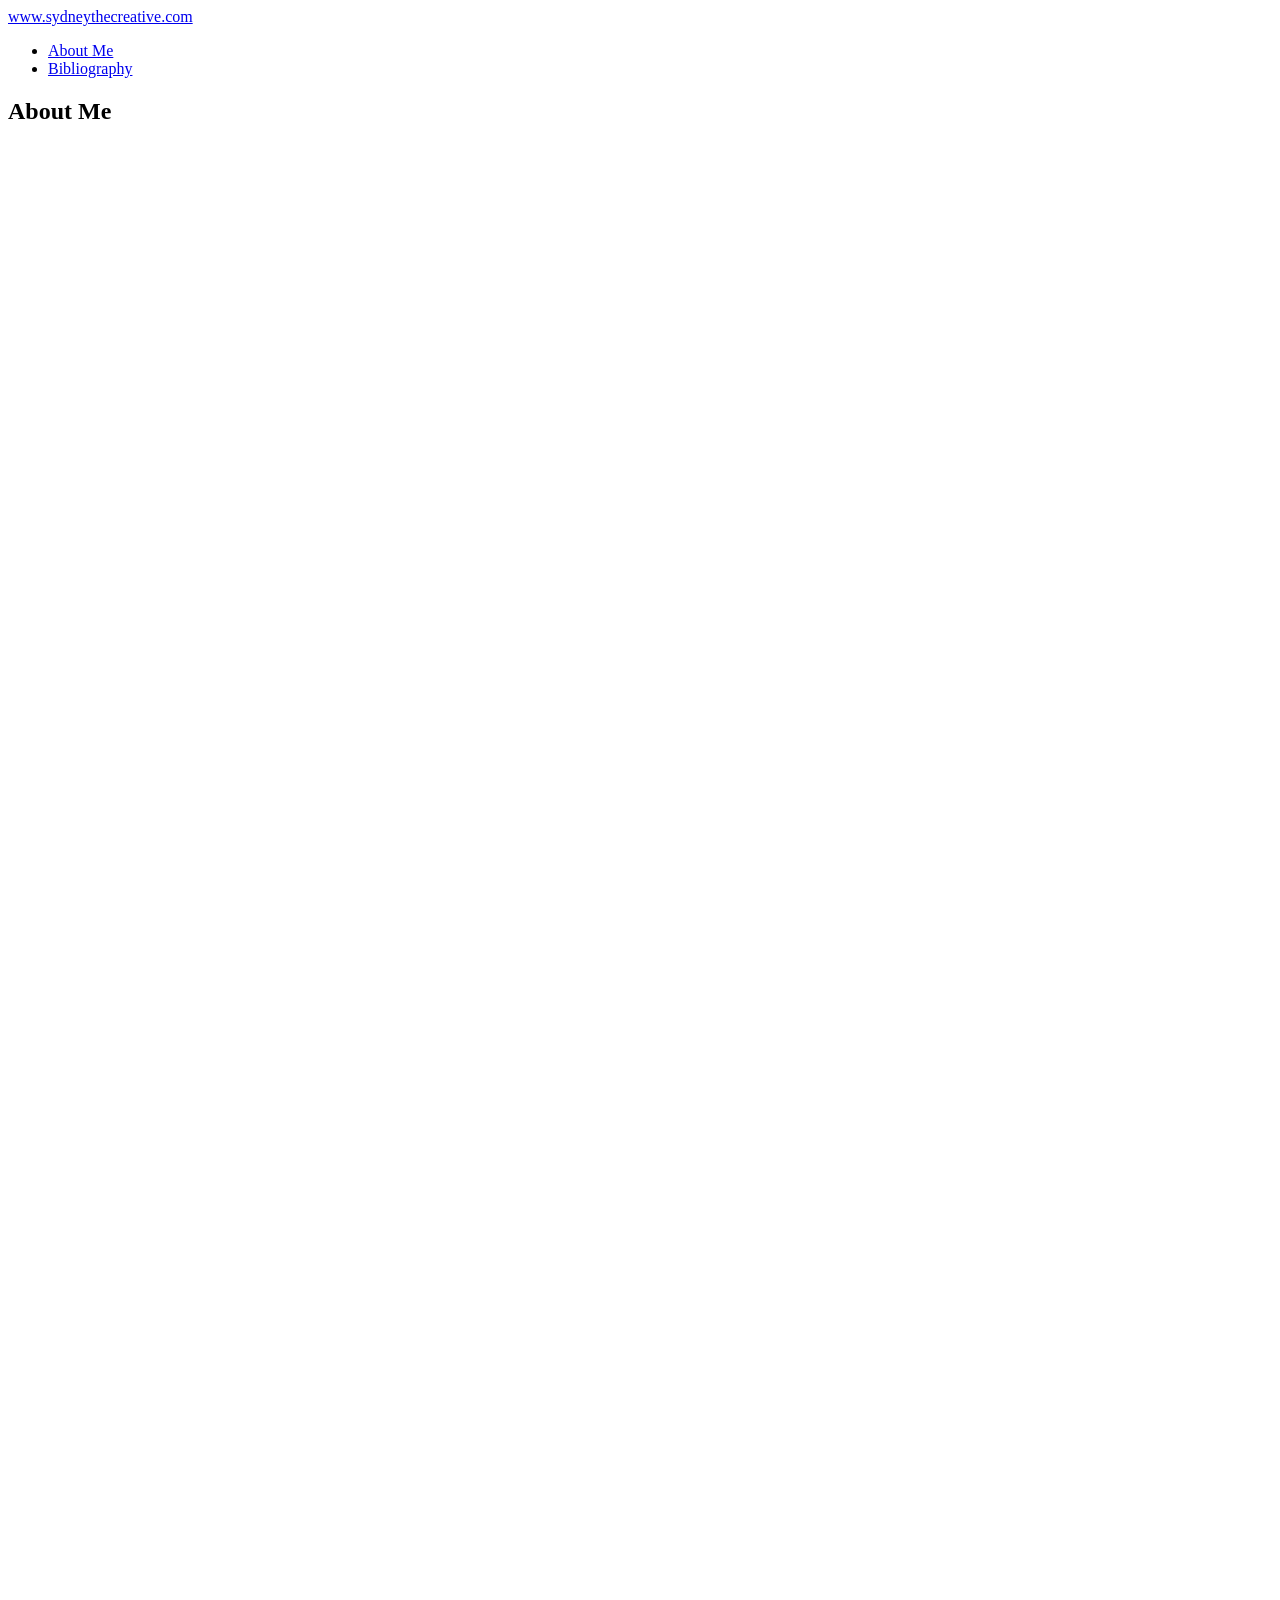
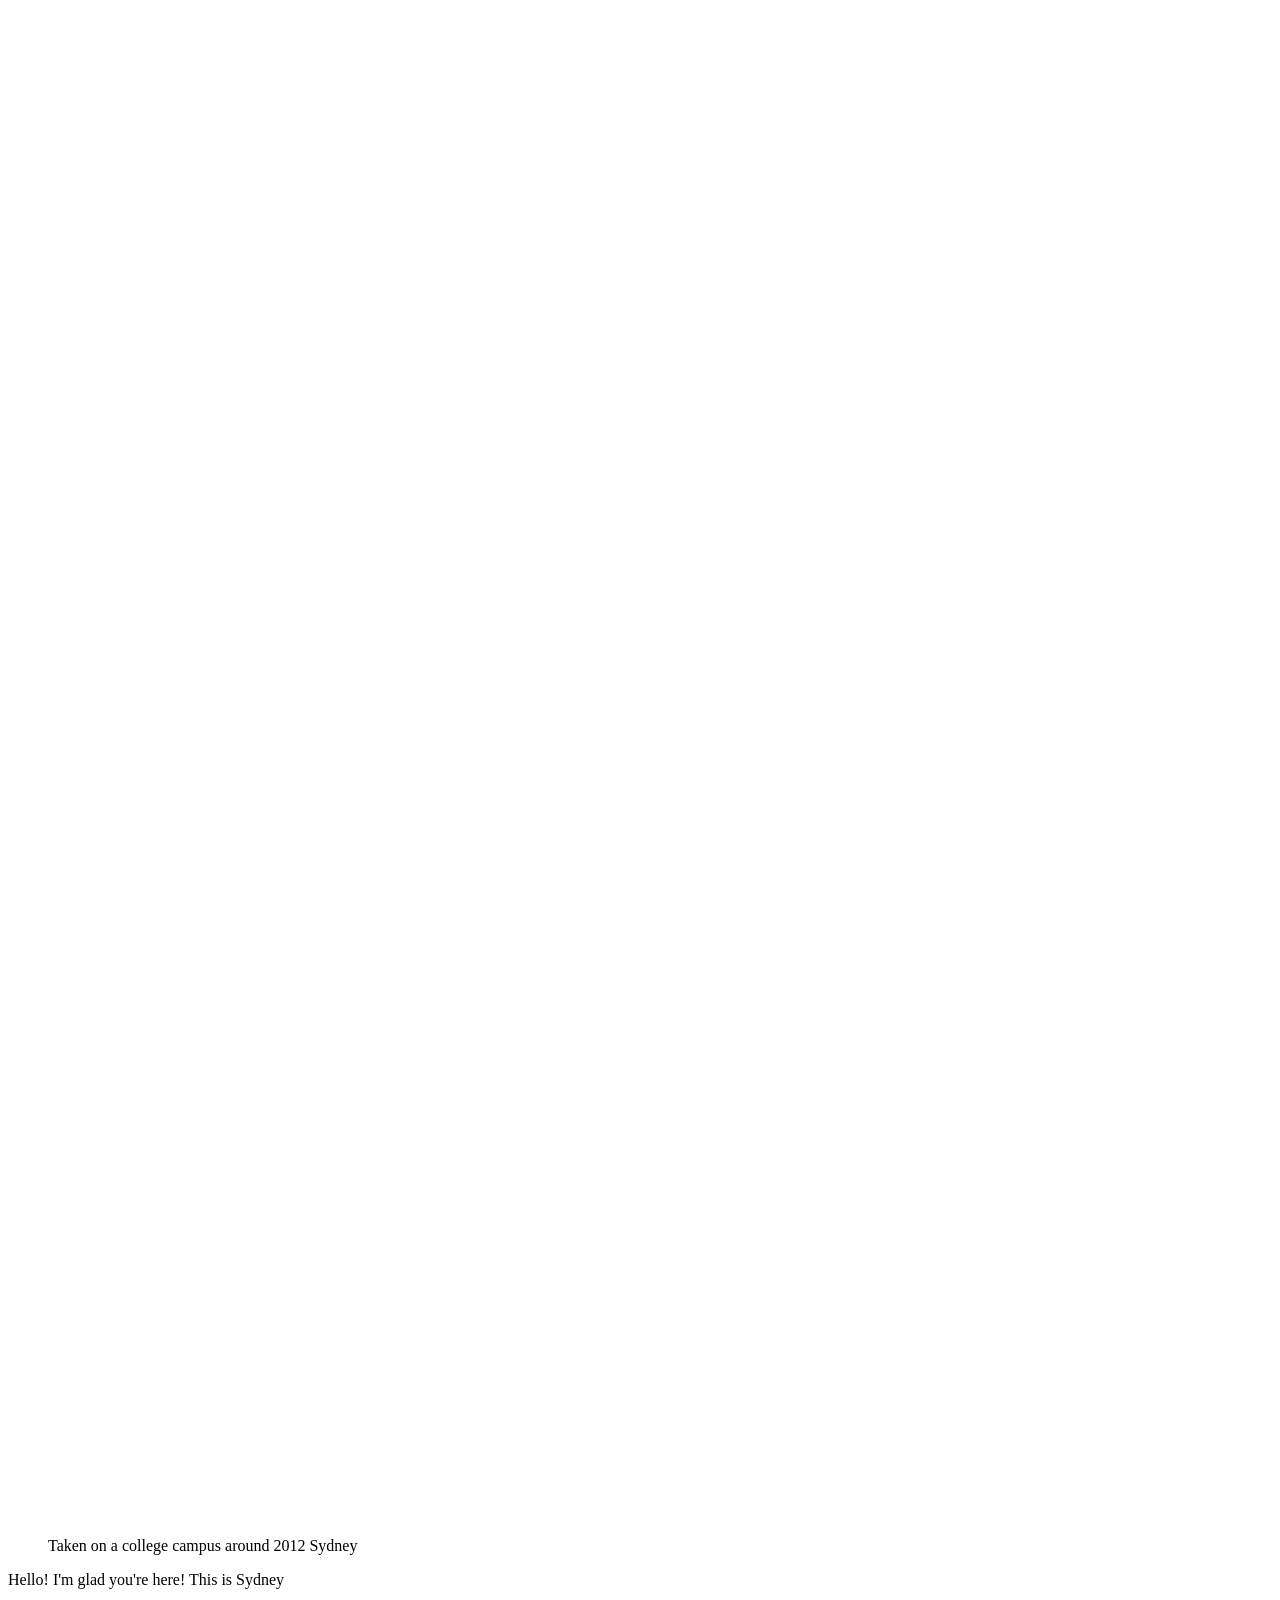
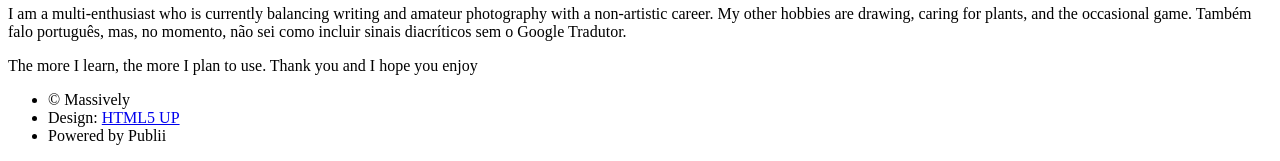
==== about-me/index.html @ 6d668611 "Updated from Publii" ====
<!DOCTYPE html><html lang="en-us"><head><meta charset="utf-8"><meta http-equiv="X-UA-Compatible" content="IE=edge"><meta name="viewport" content="width=device-width,initial-scale=1,user-scalable=no"><title>About Me - www.sydneythecreative.com</title><meta name="robots" content="noindex,nofollow"><meta name="generator" content="Publii Open-Source CMS for Static Site"><meta name="robots" content="noai, noimageai" data-ai-crawler-blocker><link rel="alternate" type="application/atom+xml" href="https://sydouthere-sudo/sydneythecreative/feed.xml" title="www.sydneythecreative.com - RSS"><link rel="alternate" type="application/json" href="https://sydouthere-sudo/sydneythecreative/feed.json" title="www.sydneythecreative.com - JSON"><meta property="og:title" content="About Me"><meta property="og:image" content="https://sydouthere-sudo/sydneythecreative/media/posts/2/IMG_20160121_193021.jpg"><meta property="og:image:width" content="5312"><meta property="og:image:height" content="2988"><meta property="og:site_name" content="www.sydneythecreative.com"><meta property="og:description" content="Hello! I&#x27;m glad you&#x27;re here! This is Sydney I am a multi-enthusiast who is currently balancing writing and amateur photography with a non-artistic&amp;hellip;"><meta property="og:url" content="https://sydouthere-sudo/sydneythecreative/about-me/index.html"><meta property="og:type" content="article"><link rel="stylesheet" href="https://sydouthere-sudo/sydneythecreative/assets/css/fontawesome-all.min.css?v&#x3D;85514f933f9e0b82460af63f1a403fa5"><link rel="stylesheet" href="https://sydouthere-sudo/sydneythecreative/assets/css/style.css?v&#x3D;dd66200cfe17c33e8e2ed1fdd742c252"><noscript><link rel="stylesheet" href="https://sydouthere-sudo/sydneythecreative/assets/css/noscript.css?v&#x3D;efa867a99f5064d6729e4dc2008ad50b"></noscript><script type="application/ld+json">{"@context":"http://schema.org","@type":"Article","mainEntityOfPage":{"@type":"WebPage","@id":"https://sydouthere-sudo/sydneythecreative/about-me/index.html"},"headline":"About Me","datePublished":"2026-11-20T18:25-05:00","dateModified":"2026-11-20T20:42-05:00","image":{"@type":"ImageObject","url":"https://sydouthere-sudo/sydneythecreative/media/posts/2/IMG_20160121_193021.jpg","height":2988,"width":5312},"description":"Hello! I'm glad you're here! This is Sydney I am a multi-enthusiast who is currently balancing writing and amateur photography with a non-artistic&hellip;","author":{"@type":"Person","name":"Sydney the Creative","url":"https://sydouthere-sudo/sydneythecreative/authors/sydney-the-creative/"},"publisher":{"@type":"Organization","name":"Sydney the Creative"}}</script><style>#wrapper > .bg {
               background-image: url(https://sydouthere-sudo/sydneythecreative/assets/images/overlay.png), linear-gradient(0deg, rgba(0, 0, 0, 0.1), rgba(0, 0, 0, 0.1)), url(https://sydouthere-sudo/sydneythecreative/media/website/20250327_152416.jpg);
           }</style><noscript><style>img[loading] {
                    opacity: 1;
                }</style></noscript></head><body class="is-preload page-template"><div id="wrapper"><header id="header"><a class="logo" href="https://sydouthere-sudo/sydneythecreative/index.html">www.sydneythecreative.com</a></header><nav id="nav"><ul class="links"><li class="active"><a href="https://sydouthere-sudo/sydneythecreative/about-me/index.html" target="_blank">About Me</a></li><li><a href="https://sydouthere-sudo/sydneythecreative/bibliography/index.html" target="_self">Bibliography</a></li></ul></nav><main id="main"><article class="post"><header class="major"><h1>About Me</h1><p class="post__inner"></p></header><figure class="image main"><img src="https://sydouthere-sudo/sydneythecreative/media/posts/2/IMG_20160121_193021.jpg" srcset="https://sydouthere-sudo/sydneythecreative/media/posts/2/responsive/IMG_20160121_193021-xs.jpg 300w, https://sydouthere-sudo/sydneythecreative/media/posts/2/responsive/IMG_20160121_193021-sm.jpg 480w, https://sydouthere-sudo/sydneythecreative/media/posts/2/responsive/IMG_20160121_193021-md.jpg 768w, https://sydouthere-sudo/sydneythecreative/media/posts/2/responsive/IMG_20160121_193021-lg.jpg 1024w, https://sydouthere-sudo/sydneythecreative/media/posts/2/responsive/IMG_20160121_193021-xl.jpg 1360w" sizes="(max-width: 1360px) 100vw, 1360px" loading="lazy" height="2988" width="5312" alt=""><figcaption>Taken on a college campus around 2012 Sydney</figcaption></figure><div class="post__inner post__entry"><p>Hello! I'm glad you're here! This is Sydney</p><p>I am a multi-enthusiast who is currently balancing writing and amateur photography with a non-artistic career. My other hobbies are drawing, caring for plants, and the occasional game. Também falo português, mas, no momento, não sei como incluir sinais diacríticos sem o Google Tradutor.</p><p>The more I learn, the more I plan to use. Thank you and I hope you enjoy</p></div></article></main><footer id="copyright"><ul><li>© Massively</li><li>Design: <a href="https://html5up.net" target="_blank" rel="nofollow noopener">HTML5 UP</a></li><li>Powered by Publii</li></ul></footer></div><script src="https://sydouthere-sudo/sydneythecreative/assets/js/jquery.min.js?v&#x3D;c9771cc3e90e18f5336eedbd0fffb2cf"></script><script src="https://sydouthere-sudo/sydneythecreative/assets/js/jquery.scrollex.min.js?v&#x3D;f89065e3d988006af9791b44561d7c90"></script><script src="https://sydouthere-sudo/sydneythecreative/assets/js/jquery.scrolly.min.js?v&#x3D;1ed5a78bde1476875a40f6b9ff44fc14"></script><script src="https://sydouthere-sudo/sydneythecreative/assets/js/browser.min.js?v&#x3D;c07298dd19048a8a69ad97e754dfe8d0"></script><script src="https://sydouthere-sudo/sydneythecreative/assets/js/breakpoints.min.js?v&#x3D;81a479eb099e3b187613943b085923b8"></script><script src="https://sydouthere-sudo/sydneythecreative/assets/js/util.min.js?v&#x3D;4201a626f8c9b614a663b3a1d7d82615"></script><script src="https://sydouthere-sudo/sydneythecreative/assets/js/main.min.js?v&#x3D;56233c354bd814758be8bff42f7e13a5"></script><script>/*<![CDATA[*/var images=document.querySelectorAll("img[loading]");for(var i=0;i<images.length;i++){if(images[i].complete){images[i].classList.add("is-loaded")}else{images[i].addEventListener("load",function(){this.classList.add("is-loaded")},false)}};/*]]>*/</script></body></html>
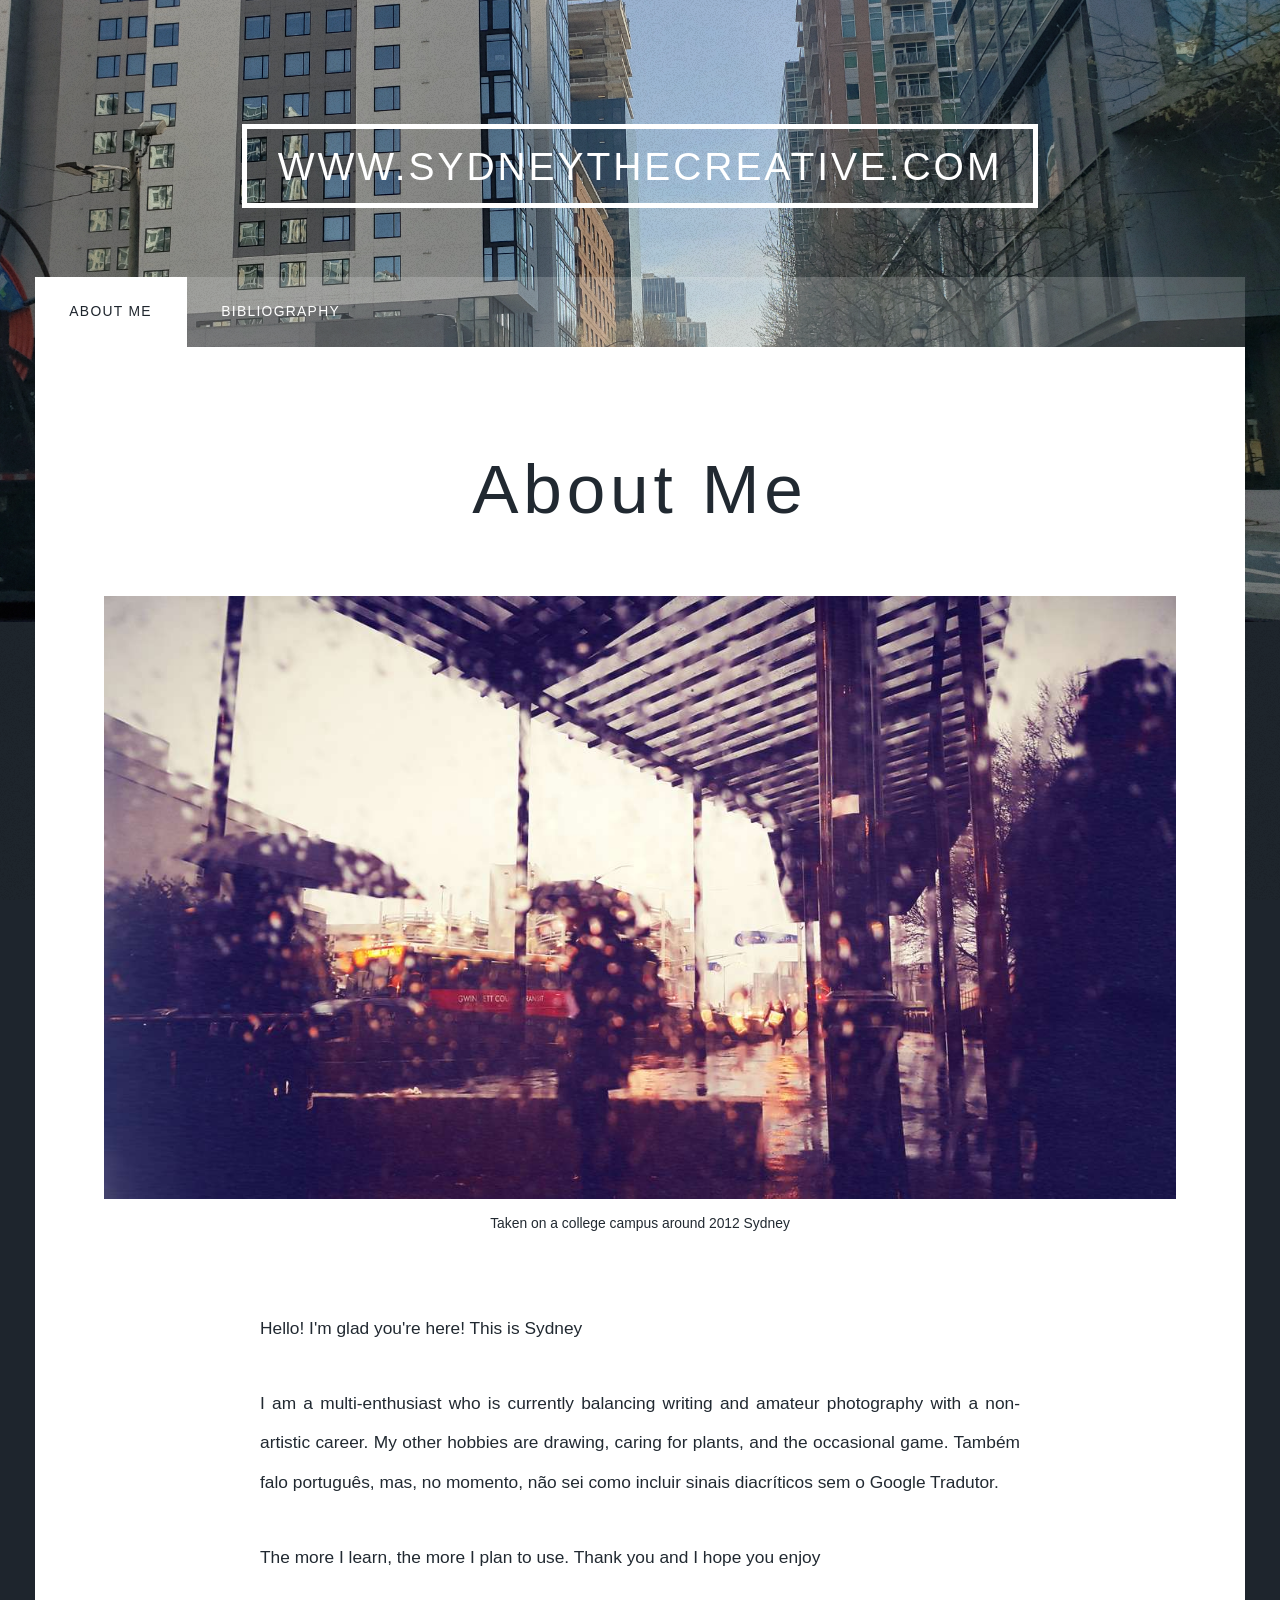
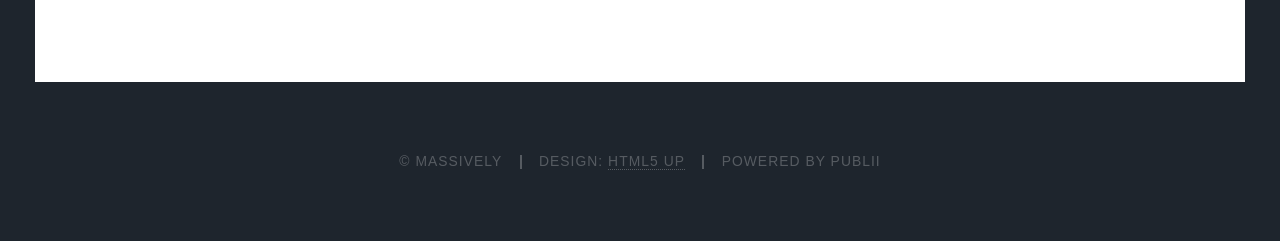
==== commit cb3df510: "Updated from Publii" ====
--- a/about-me/index.html
+++ b/about-me/index.html
@@ -1,5 +1,5 @@
-<!DOCTYPE html><html lang="en-us"><head><meta charset="utf-8"><meta http-equiv="X-UA-Compatible" content="IE=edge"><meta name="viewport" content="width=device-width,initial-scale=1,user-scalable=no"><title>About Me - www.sydneythecreative.com</title><meta name="robots" content="noindex,nofollow"><meta name="generator" content="Publii Open-Source CMS for Static Site"><meta name="robots" content="noai, noimageai" data-ai-crawler-blocker><link rel="alternate" type="application/atom+xml" href="https://sydouthere-sudo/sydneythecreative/feed.xml" title="www.sydneythecreative.com - RSS"><link rel="alternate" type="application/json" href="https://sydouthere-sudo/sydneythecreative/feed.json" title="www.sydneythecreative.com - JSON"><meta property="og:title" content="About Me"><meta property="og:image" content="https://sydouthere-sudo/sydneythecreative/media/posts/2/IMG_20160121_193021.jpg"><meta property="og:image:width" content="5312"><meta property="og:image:height" content="2988"><meta property="og:site_name" content="www.sydneythecreative.com"><meta property="og:description" content="Hello! I&#x27;m glad you&#x27;re here! This is Sydney I am a multi-enthusiast who is currently balancing writing and amateur photography with a non-artistic&amp;hellip;"><meta property="og:url" content="https://sydouthere-sudo/sydneythecreative/about-me/index.html"><meta property="og:type" content="article"><link rel="stylesheet" href="https://sydouthere-sudo/sydneythecreative/assets/css/fontawesome-all.min.css?v&#x3D;85514f933f9e0b82460af63f1a403fa5"><link rel="stylesheet" href="https://sydouthere-sudo/sydneythecreative/assets/css/style.css?v&#x3D;dd66200cfe17c33e8e2ed1fdd742c252"><noscript><link rel="stylesheet" href="https://sydouthere-sudo/sydneythecreative/assets/css/noscript.css?v&#x3D;efa867a99f5064d6729e4dc2008ad50b"></noscript><script type="application/ld+json">{"@context":"http://schema.org","@type":"Article","mainEntityOfPage":{"@type":"WebPage","@id":"https://sydouthere-sudo/sydneythecreative/about-me/index.html"},"headline":"About Me","datePublished":"2026-11-20T18:25-05:00","dateModified":"2026-11-20T20:42-05:00","image":{"@type":"ImageObject","url":"https://sydouthere-sudo/sydneythecreative/media/posts/2/IMG_20160121_193021.jpg","height":2988,"width":5312},"description":"Hello! I'm glad you're here! This is Sydney I am a multi-enthusiast who is currently balancing writing and amateur photography with a non-artistic&hellip;","author":{"@type":"Person","name":"Sydney the Creative","url":"https://sydouthere-sudo/sydneythecreative/authors/sydney-the-creative/"},"publisher":{"@type":"Organization","name":"Sydney the Creative"}}</script><style>#wrapper > .bg {
-               background-image: url(https://sydouthere-sudo/sydneythecreative/assets/images/overlay.png), linear-gradient(0deg, rgba(0, 0, 0, 0.1), rgba(0, 0, 0, 0.1)), url(https://sydouthere-sudo/sydneythecreative/media/website/20250327_152416.jpg);
+<!DOCTYPE html><html lang="en-us"><head><meta charset="utf-8"><meta http-equiv="X-UA-Compatible" content="IE=edge"><meta name="viewport" content="width=device-width,initial-scale=1,user-scalable=no"><title>About Me - www.sydneythecreative.com</title><meta name="robots" content="noindex,nofollow"><meta name="generator" content="Publii Open-Source CMS for Static Site"><meta name="robots" content="noai, noimageai" data-ai-crawler-blocker><link rel="alternate" type="application/atom+xml" href="https://sydouthere-sudo.github.io/sydneythecreative/feed.xml" title="www.sydneythecreative.com - RSS"><link rel="alternate" type="application/json" href="https://sydouthere-sudo.github.io/sydneythecreative/feed.json" title="www.sydneythecreative.com - JSON"><meta property="og:title" content="About Me"><meta property="og:image" content="https://sydouthere-sudo.github.io/sydneythecreative/media/posts/2/IMG_20160121_193021.jpg"><meta property="og:image:width" content="5312"><meta property="og:image:height" content="2988"><meta property="og:site_name" content="www.sydneythecreative.com"><meta property="og:description" content="Hello! I&#x27;m glad you&#x27;re here! This is Sydney I am a multi-enthusiast who is currently balancing writing and amateur photography with a non-artistic&amp;hellip;"><meta property="og:url" content="https://sydouthere-sudo.github.io/sydneythecreative/about-me/index.html"><meta property="og:type" content="article"><link rel="stylesheet" href="https://sydouthere-sudo.github.io/sydneythecreative/assets/css/fontawesome-all.min.css?v&#x3D;85514f933f9e0b82460af63f1a403fa5"><link rel="stylesheet" href="https://sydouthere-sudo.github.io/sydneythecreative/assets/css/style.css?v&#x3D;dd66200cfe17c33e8e2ed1fdd742c252"><noscript><link rel="stylesheet" href="https://sydouthere-sudo.github.io/sydneythecreative/assets/css/noscript.css?v&#x3D;efa867a99f5064d6729e4dc2008ad50b"></noscript><script type="application/ld+json">{"@context":"http://schema.org","@type":"Article","mainEntityOfPage":{"@type":"WebPage","@id":"https://sydouthere-sudo.github.io/sydneythecreative/about-me/index.html"},"headline":"About Me","datePublished":"2026-11-20T18:25-05:00","dateModified":"2026-11-20T20:42-05:00","image":{"@type":"ImageObject","url":"https://sydouthere-sudo.github.io/sydneythecreative/media/posts/2/IMG_20160121_193021.jpg","height":2988,"width":5312},"description":"Hello! I'm glad you're here! This is Sydney I am a multi-enthusiast who is currently balancing writing and amateur photography with a non-artistic&hellip;","author":{"@type":"Person","name":"Sydney the Creative","url":"https://sydouthere-sudo.github.io/sydneythecreative/authors/sydney-the-creative/"},"publisher":{"@type":"Organization","name":"Sydney the Creative"}}</script><style>#wrapper > .bg {
+               background-image: url(https://sydouthere-sudo.github.io/sydneythecreative/assets/images/overlay.png), linear-gradient(0deg, rgba(0, 0, 0, 0.1), rgba(0, 0, 0, 0.1)), url(https://sydouthere-sudo.github.io/sydneythecreative/media/website/20250327_152416.jpg);
            }</style><noscript><style>img[loading] {
                     opacity: 1;
-                }</style></noscript></head><body class="is-preload page-template"><div id="wrapper"><header id="header"><a class="logo" href="https://sydouthere-sudo/sydneythecreative/index.html">www.sydneythecreative.com</a></header><nav id="nav"><ul class="links"><li class="active"><a href="https://sydouthere-sudo/sydneythecreative/about-me/index.html" target="_blank">About Me</a></li><li><a href="https://sydouthere-sudo/sydneythecreative/bibliography/index.html" target="_self">Bibliography</a></li></ul></nav><main id="main"><article class="post"><header class="major"><h1>About Me</h1><p class="post__inner"></p></header><figure class="image main"><img src="https://sydouthere-sudo/sydneythecreative/media/posts/2/IMG_20160121_193021.jpg" srcset="https://sydouthere-sudo/sydneythecreative/media/posts/2/responsive/IMG_20160121_193021-xs.jpg 300w, https://sydouthere-sudo/sydneythecreative/media/posts/2/responsive/IMG_20160121_193021-sm.jpg 480w, https://sydouthere-sudo/sydneythecreative/media/posts/2/responsive/IMG_20160121_193021-md.jpg 768w, https://sydouthere-sudo/sydneythecreative/media/posts/2/responsive/IMG_20160121_193021-lg.jpg 1024w, https://sydouthere-sudo/sydneythecreative/media/posts/2/responsive/IMG_20160121_193021-xl.jpg 1360w" sizes="(max-width: 1360px) 100vw, 1360px" loading="lazy" height="2988" width="5312" alt=""><figcaption>Taken on a college campus around 2012 Sydney</figcaption></figure><div class="post__inner post__entry"><p>Hello! I'm glad you're here! This is Sydney</p><p>I am a multi-enthusiast who is currently balancing writing and amateur photography with a non-artistic career. My other hobbies are drawing, caring for plants, and the occasional game. Também falo português, mas, no momento, não sei como incluir sinais diacríticos sem o Google Tradutor.</p><p>The more I learn, the more I plan to use. Thank you and I hope you enjoy</p></div></article></main><footer id="copyright"><ul><li>© Massively</li><li>Design: <a href="https://html5up.net" target="_blank" rel="nofollow noopener">HTML5 UP</a></li><li>Powered by Publii</li></ul></footer></div><script src="https://sydouthere-sudo/sydneythecreative/assets/js/jquery.min.js?v&#x3D;c9771cc3e90e18f5336eedbd0fffb2cf"></script><script src="https://sydouthere-sudo/sydneythecreative/assets/js/jquery.scrollex.min.js?v&#x3D;f89065e3d988006af9791b44561d7c90"></script><script src="https://sydouthere-sudo/sydneythecreative/assets/js/jquery.scrolly.min.js?v&#x3D;1ed5a78bde1476875a40f6b9ff44fc14"></script><script src="https://sydouthere-sudo/sydneythecreative/assets/js/browser.min.js?v&#x3D;c07298dd19048a8a69ad97e754dfe8d0"></script><script src="https://sydouthere-sudo/sydneythecreative/assets/js/breakpoints.min.js?v&#x3D;81a479eb099e3b187613943b085923b8"></script><script src="https://sydouthere-sudo/sydneythecreative/assets/js/util.min.js?v&#x3D;4201a626f8c9b614a663b3a1d7d82615"></script><script src="https://sydouthere-sudo/sydneythecreative/assets/js/main.min.js?v&#x3D;56233c354bd814758be8bff42f7e13a5"></script><script>/*<![CDATA[*/var images=document.querySelectorAll("img[loading]");for(var i=0;i<images.length;i++){if(images[i].complete){images[i].classList.add("is-loaded")}else{images[i].addEventListener("load",function(){this.classList.add("is-loaded")},false)}};/*]]>*/</script></body></html>+                }</style></noscript></head><body class="is-preload page-template"><div id="wrapper"><header id="header"><a class="logo" href="https://sydouthere-sudo.github.io/sydneythecreative/index.html">www.sydneythecreative.com</a></header><nav id="nav"><ul class="links"><li class="active"><a href="https://sydouthere-sudo.github.io/sydneythecreative/about-me/index.html" target="_blank">About Me</a></li><li><a href="https://sydouthere-sudo.github.io/sydneythecreative/bibliography/index.html" target="_self">Bibliography</a></li></ul></nav><main id="main"><article class="post"><header class="major"><h1>About Me</h1><p class="post__inner"></p></header><figure class="image main"><img src="https://sydouthere-sudo.github.io/sydneythecreative/media/posts/2/IMG_20160121_193021.jpg" srcset="https://sydouthere-sudo.github.io/sydneythecreative/media/posts/2/responsive/IMG_20160121_193021-xs.jpg 300w, https://sydouthere-sudo.github.io/sydneythecreative/media/posts/2/responsive/IMG_20160121_193021-sm.jpg 480w, https://sydouthere-sudo.github.io/sydneythecreative/media/posts/2/responsive/IMG_20160121_193021-md.jpg 768w, https://sydouthere-sudo.github.io/sydneythecreative/media/posts/2/responsive/IMG_20160121_193021-lg.jpg 1024w, https://sydouthere-sudo.github.io/sydneythecreative/media/posts/2/responsive/IMG_20160121_193021-xl.jpg 1360w" sizes="(max-width: 1360px) 100vw, 1360px" loading="lazy" height="2988" width="5312" alt=""><figcaption>Taken on a college campus around 2012 Sydney</figcaption></figure><div class="post__inner post__entry"><p>Hello! I'm glad you're here! This is Sydney</p><p>I am a multi-enthusiast who is currently balancing writing and amateur photography with a non-artistic career. My other hobbies are drawing, caring for plants, and the occasional game. Também falo português, mas, no momento, não sei como incluir sinais diacríticos sem o Google Tradutor.</p><p>The more I learn, the more I plan to use. Thank you and I hope you enjoy</p></div></article></main><footer id="copyright"><ul><li>© Massively</li><li>Design: <a href="https://html5up.net" target="_blank" rel="nofollow noopener">HTML5 UP</a></li><li>Powered by Publii</li></ul></footer></div><script src="https://sydouthere-sudo.github.io/sydneythecreative/assets/js/jquery.min.js?v&#x3D;c9771cc3e90e18f5336eedbd0fffb2cf"></script><script src="https://sydouthere-sudo.github.io/sydneythecreative/assets/js/jquery.scrollex.min.js?v&#x3D;f89065e3d988006af9791b44561d7c90"></script><script src="https://sydouthere-sudo.github.io/sydneythecreative/assets/js/jquery.scrolly.min.js?v&#x3D;1ed5a78bde1476875a40f6b9ff44fc14"></script><script src="https://sydouthere-sudo.github.io/sydneythecreative/assets/js/browser.min.js?v&#x3D;c07298dd19048a8a69ad97e754dfe8d0"></script><script src="https://sydouthere-sudo.github.io/sydneythecreative/assets/js/breakpoints.min.js?v&#x3D;81a479eb099e3b187613943b085923b8"></script><script src="https://sydouthere-sudo.github.io/sydneythecreative/assets/js/util.min.js?v&#x3D;4201a626f8c9b614a663b3a1d7d82615"></script><script src="https://sydouthere-sudo.github.io/sydneythecreative/assets/js/main.min.js?v&#x3D;56233c354bd814758be8bff42f7e13a5"></script><script>/*<![CDATA[*/var images=document.querySelectorAll("img[loading]");for(var i=0;i<images.length;i++){if(images[i].complete){images[i].classList.add("is-loaded")}else{images[i].addEventListener("load",function(){this.classList.add("is-loaded")},false)}};/*]]>*/</script></body></html>
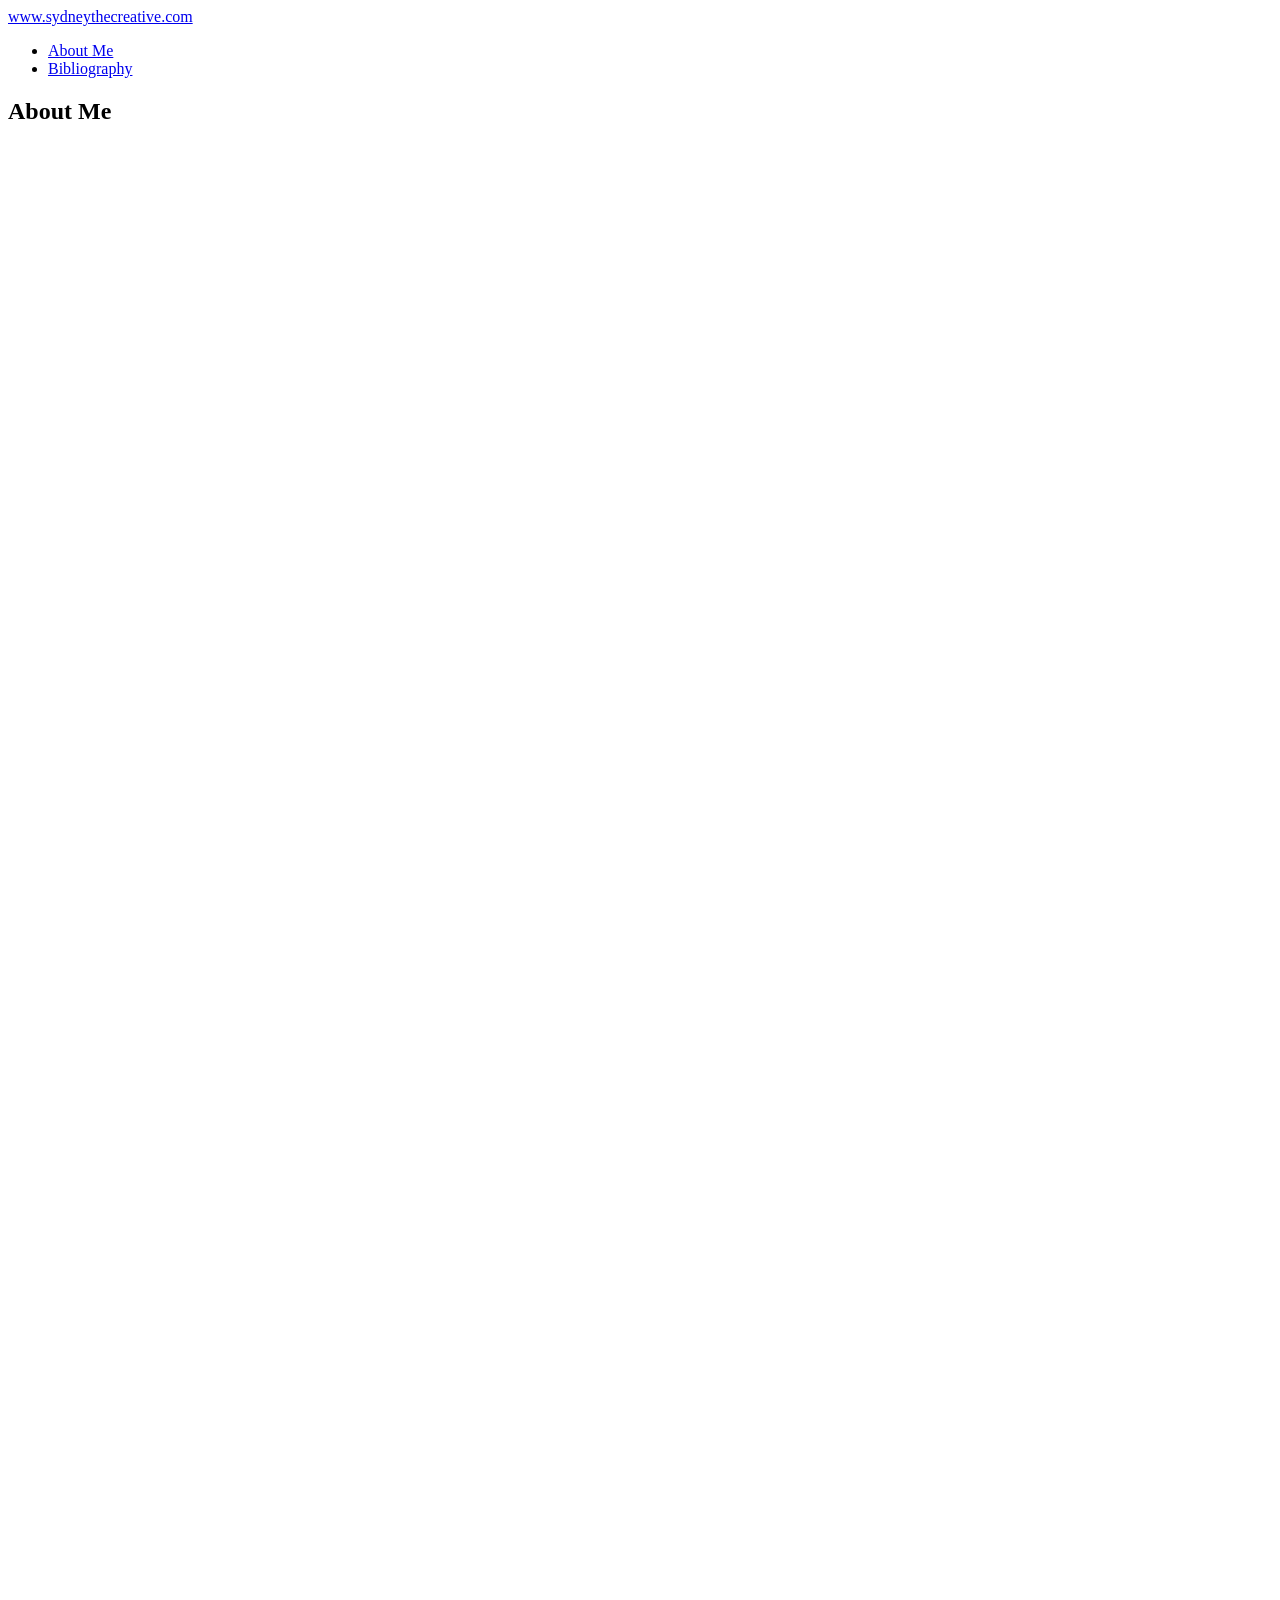
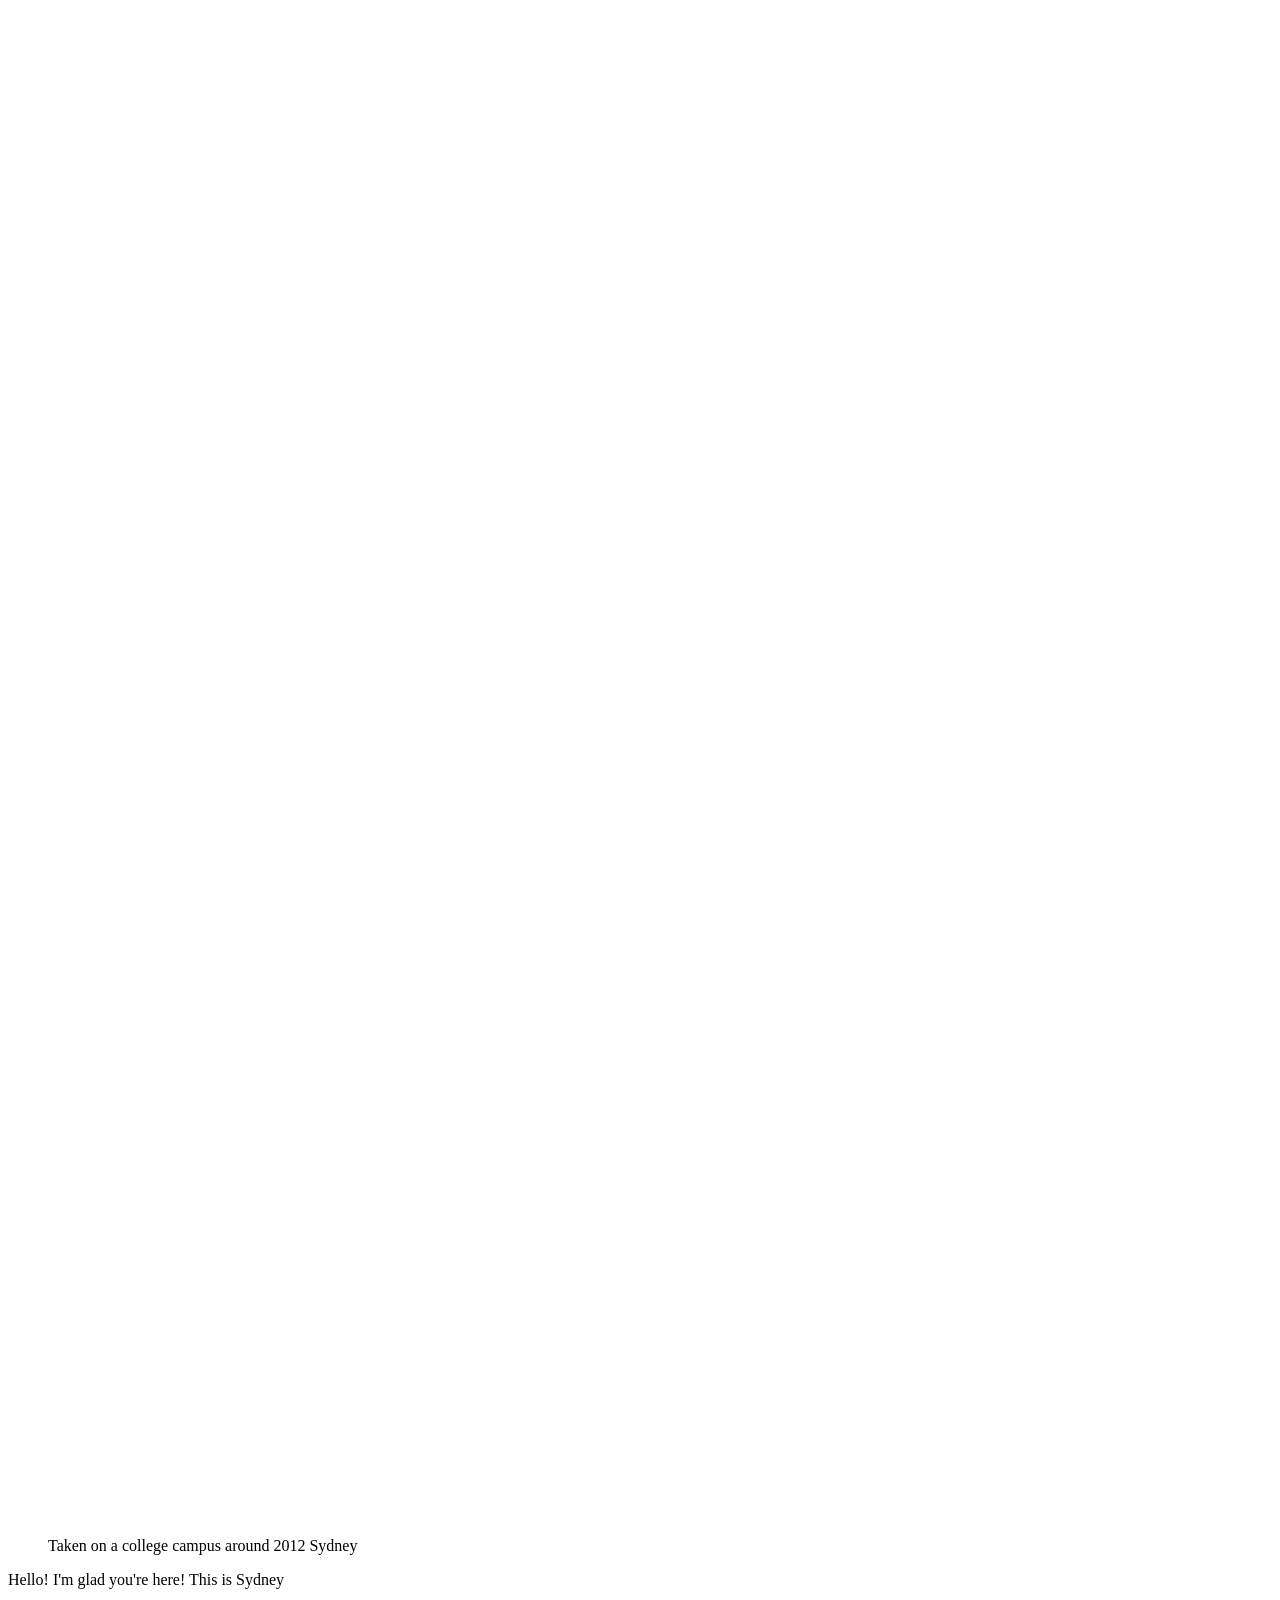
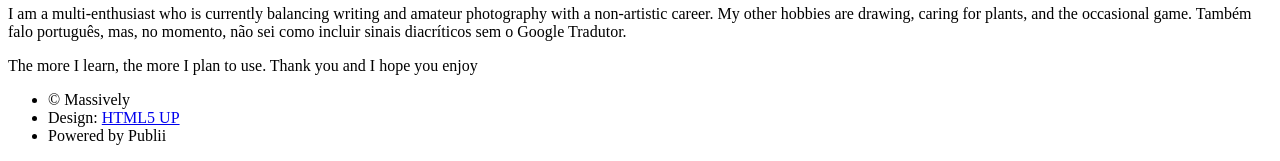
==== commit 393d62f7: "Updated from Publii" ====
--- a/about-me/index.html
+++ b/about-me/index.html
@@ -1,5 +1,5 @@
-<!DOCTYPE html><html lang="en-us"><head><meta charset="utf-8"><meta http-equiv="X-UA-Compatible" content="IE=edge"><meta name="viewport" content="width=device-width,initial-scale=1,user-scalable=no"><title>About Me - www.sydneythecreative.com</title><meta name="robots" content="noindex,nofollow"><meta name="generator" content="Publii Open-Source CMS for Static Site"><meta name="robots" content="noai, noimageai" data-ai-crawler-blocker><link rel="alternate" type="application/atom+xml" href="https://sydouthere-sudo.github.io/sydneythecreative/feed.xml" title="www.sydneythecreative.com - RSS"><link rel="alternate" type="application/json" href="https://sydouthere-sudo.github.io/sydneythecreative/feed.json" title="www.sydneythecreative.com - JSON"><meta property="og:title" content="About Me"><meta property="og:image" content="https://sydouthere-sudo.github.io/sydneythecreative/media/posts/2/IMG_20160121_193021.jpg"><meta property="og:image:width" content="5312"><meta property="og:image:height" content="2988"><meta property="og:site_name" content="www.sydneythecreative.com"><meta property="og:description" content="Hello! I&#x27;m glad you&#x27;re here! This is Sydney I am a multi-enthusiast who is currently balancing writing and amateur photography with a non-artistic&amp;hellip;"><meta property="og:url" content="https://sydouthere-sudo.github.io/sydneythecreative/about-me/index.html"><meta property="og:type" content="article"><link rel="stylesheet" href="https://sydouthere-sudo.github.io/sydneythecreative/assets/css/fontawesome-all.min.css?v&#x3D;85514f933f9e0b82460af63f1a403fa5"><link rel="stylesheet" href="https://sydouthere-sudo.github.io/sydneythecreative/assets/css/style.css?v&#x3D;dd66200cfe17c33e8e2ed1fdd742c252"><noscript><link rel="stylesheet" href="https://sydouthere-sudo.github.io/sydneythecreative/assets/css/noscript.css?v&#x3D;efa867a99f5064d6729e4dc2008ad50b"></noscript><script type="application/ld+json">{"@context":"http://schema.org","@type":"Article","mainEntityOfPage":{"@type":"WebPage","@id":"https://sydouthere-sudo.github.io/sydneythecreative/about-me/index.html"},"headline":"About Me","datePublished":"2026-11-20T18:25-05:00","dateModified":"2026-11-20T20:42-05:00","image":{"@type":"ImageObject","url":"https://sydouthere-sudo.github.io/sydneythecreative/media/posts/2/IMG_20160121_193021.jpg","height":2988,"width":5312},"description":"Hello! I'm glad you're here! This is Sydney I am a multi-enthusiast who is currently balancing writing and amateur photography with a non-artistic&hellip;","author":{"@type":"Person","name":"Sydney the Creative","url":"https://sydouthere-sudo.github.io/sydneythecreative/authors/sydney-the-creative/"},"publisher":{"@type":"Organization","name":"Sydney the Creative"}}</script><style>#wrapper > .bg {
-               background-image: url(https://sydouthere-sudo.github.io/sydneythecreative/assets/images/overlay.png), linear-gradient(0deg, rgba(0, 0, 0, 0.1), rgba(0, 0, 0, 0.1)), url(https://sydouthere-sudo.github.io/sydneythecreative/media/website/20250327_152416.jpg);
+<!DOCTYPE html><html lang="en-us"><head><meta charset="utf-8"><meta http-equiv="X-UA-Compatible" content="IE=edge"><meta name="viewport" content="width=device-width,initial-scale=1,user-scalable=no"><title>About Me - www.sydneythecreative.com</title><meta name="robots" content="noindex,nofollow"><meta name="generator" content="Publii Open-Source CMS for Static Site"><meta name="robots" content="noai, noimageai" data-ai-crawler-blocker><link rel="alternate" type="application/atom+xml" href="https://github.com/sydouthere-sudo/sydneythecreative.git/feed.xml" title="www.sydneythecreative.com - RSS"><link rel="alternate" type="application/json" href="https://github.com/sydouthere-sudo/sydneythecreative.git/feed.json" title="www.sydneythecreative.com - JSON"><meta property="og:title" content="About Me"><meta property="og:image" content="https://github.com/sydouthere-sudo/sydneythecreative.git/media/posts/2/IMG_20160121_193021.jpg"><meta property="og:image:width" content="5312"><meta property="og:image:height" content="2988"><meta property="og:site_name" content="www.sydneythecreative.com"><meta property="og:description" content="Hello! I&#x27;m glad you&#x27;re here! This is Sydney I am a multi-enthusiast who is currently balancing writing and amateur photography with a non-artistic&amp;hellip;"><meta property="og:url" content="https://github.com/sydouthere-sudo/sydneythecreative.git/about-me/index.html"><meta property="og:type" content="article"><link rel="stylesheet" href="https://github.com/sydouthere-sudo/sydneythecreative.git/assets/css/fontawesome-all.min.css?v&#x3D;85514f933f9e0b82460af63f1a403fa5"><link rel="stylesheet" href="https://github.com/sydouthere-sudo/sydneythecreative.git/assets/css/style.css?v&#x3D;dd66200cfe17c33e8e2ed1fdd742c252"><noscript><link rel="stylesheet" href="https://github.com/sydouthere-sudo/sydneythecreative.git/assets/css/noscript.css?v&#x3D;efa867a99f5064d6729e4dc2008ad50b"></noscript><script type="application/ld+json">{"@context":"http://schema.org","@type":"Article","mainEntityOfPage":{"@type":"WebPage","@id":"https://github.com/sydouthere-sudo/sydneythecreative.git/about-me/index.html"},"headline":"About Me","datePublished":"2026-11-20T18:25-05:00","dateModified":"2026-11-20T20:42-05:00","image":{"@type":"ImageObject","url":"https://github.com/sydouthere-sudo/sydneythecreative.git/media/posts/2/IMG_20160121_193021.jpg","height":2988,"width":5312},"description":"Hello! I'm glad you're here! This is Sydney I am a multi-enthusiast who is currently balancing writing and amateur photography with a non-artistic&hellip;","author":{"@type":"Person","name":"Sydney the Creative","url":"https://github.com/sydouthere-sudo/sydneythecreative.git/authors/sydney-the-creative/"},"publisher":{"@type":"Organization","name":"Sydney the Creative"}}</script><style>#wrapper > .bg {
+               background-image: url(https://github.com/sydouthere-sudo/sydneythecreative.git/assets/images/overlay.png), linear-gradient(0deg, rgba(0, 0, 0, 0.1), rgba(0, 0, 0, 0.1)), url(https://github.com/sydouthere-sudo/sydneythecreative.git/media/website/20250327_152416.jpg);
            }</style><noscript><style>img[loading] {
                     opacity: 1;
-                }</style></noscript></head><body class="is-preload page-template"><div id="wrapper"><header id="header"><a class="logo" href="https://sydouthere-sudo.github.io/sydneythecreative/index.html">www.sydneythecreative.com</a></header><nav id="nav"><ul class="links"><li class="active"><a href="https://sydouthere-sudo.github.io/sydneythecreative/about-me/index.html" target="_blank">About Me</a></li><li><a href="https://sydouthere-sudo.github.io/sydneythecreative/bibliography/index.html" target="_self">Bibliography</a></li></ul></nav><main id="main"><article class="post"><header class="major"><h1>About Me</h1><p class="post__inner"></p></header><figure class="image main"><img src="https://sydouthere-sudo.github.io/sydneythecreative/media/posts/2/IMG_20160121_193021.jpg" srcset="https://sydouthere-sudo.github.io/sydneythecreative/media/posts/2/responsive/IMG_20160121_193021-xs.jpg 300w, https://sydouthere-sudo.github.io/sydneythecreative/media/posts/2/responsive/IMG_20160121_193021-sm.jpg 480w, https://sydouthere-sudo.github.io/sydneythecreative/media/posts/2/responsive/IMG_20160121_193021-md.jpg 768w, https://sydouthere-sudo.github.io/sydneythecreative/media/posts/2/responsive/IMG_20160121_193021-lg.jpg 1024w, https://sydouthere-sudo.github.io/sydneythecreative/media/posts/2/responsive/IMG_20160121_193021-xl.jpg 1360w" sizes="(max-width: 1360px) 100vw, 1360px" loading="lazy" height="2988" width="5312" alt=""><figcaption>Taken on a college campus around 2012 Sydney</figcaption></figure><div class="post__inner post__entry"><p>Hello! I'm glad you're here! This is Sydney</p><p>I am a multi-enthusiast who is currently balancing writing and amateur photography with a non-artistic career. My other hobbies are drawing, caring for plants, and the occasional game. Também falo português, mas, no momento, não sei como incluir sinais diacríticos sem o Google Tradutor.</p><p>The more I learn, the more I plan to use. Thank you and I hope you enjoy</p></div></article></main><footer id="copyright"><ul><li>© Massively</li><li>Design: <a href="https://html5up.net" target="_blank" rel="nofollow noopener">HTML5 UP</a></li><li>Powered by Publii</li></ul></footer></div><script src="https://sydouthere-sudo.github.io/sydneythecreative/assets/js/jquery.min.js?v&#x3D;c9771cc3e90e18f5336eedbd0fffb2cf"></script><script src="https://sydouthere-sudo.github.io/sydneythecreative/assets/js/jquery.scrollex.min.js?v&#x3D;f89065e3d988006af9791b44561d7c90"></script><script src="https://sydouthere-sudo.github.io/sydneythecreative/assets/js/jquery.scrolly.min.js?v&#x3D;1ed5a78bde1476875a40f6b9ff44fc14"></script><script src="https://sydouthere-sudo.github.io/sydneythecreative/assets/js/browser.min.js?v&#x3D;c07298dd19048a8a69ad97e754dfe8d0"></script><script src="https://sydouthere-sudo.github.io/sydneythecreative/assets/js/breakpoints.min.js?v&#x3D;81a479eb099e3b187613943b085923b8"></script><script src="https://sydouthere-sudo.github.io/sydneythecreative/assets/js/util.min.js?v&#x3D;4201a626f8c9b614a663b3a1d7d82615"></script><script src="https://sydouthere-sudo.github.io/sydneythecreative/assets/js/main.min.js?v&#x3D;56233c354bd814758be8bff42f7e13a5"></script><script>/*<![CDATA[*/var images=document.querySelectorAll("img[loading]");for(var i=0;i<images.length;i++){if(images[i].complete){images[i].classList.add("is-loaded")}else{images[i].addEventListener("load",function(){this.classList.add("is-loaded")},false)}};/*]]>*/</script></body></html>+                }</style></noscript></head><body class="is-preload page-template"><div id="wrapper"><header id="header"><a class="logo" href="https://github.com/sydouthere-sudo/sydneythecreative.git/index.html">www.sydneythecreative.com</a></header><nav id="nav"><ul class="links"><li class="active"><a href="https://github.com/sydouthere-sudo/sydneythecreative.git/about-me/index.html" target="_blank">About Me</a></li><li><a href="https://github.com/sydouthere-sudo/sydneythecreative.git/bibliography/index.html" target="_self">Bibliography</a></li></ul></nav><main id="main"><article class="post"><header class="major"><h1>About Me</h1><p class="post__inner"></p></header><figure class="image main"><img src="https://github.com/sydouthere-sudo/sydneythecreative.git/media/posts/2/IMG_20160121_193021.jpg" srcset="https://github.com/sydouthere-sudo/sydneythecreative.git/media/posts/2/responsive/IMG_20160121_193021-xs.jpg 300w, https://github.com/sydouthere-sudo/sydneythecreative.git/media/posts/2/responsive/IMG_20160121_193021-sm.jpg 480w, https://github.com/sydouthere-sudo/sydneythecreative.git/media/posts/2/responsive/IMG_20160121_193021-md.jpg 768w, https://github.com/sydouthere-sudo/sydneythecreative.git/media/posts/2/responsive/IMG_20160121_193021-lg.jpg 1024w, https://github.com/sydouthere-sudo/sydneythecreative.git/media/posts/2/responsive/IMG_20160121_193021-xl.jpg 1360w" sizes="(max-width: 1360px) 100vw, 1360px" loading="lazy" height="2988" width="5312" alt=""><figcaption>Taken on a college campus around 2012 Sydney</figcaption></figure><div class="post__inner post__entry"><p>Hello! I'm glad you're here! This is Sydney</p><p>I am a multi-enthusiast who is currently balancing writing and amateur photography with a non-artistic career. My other hobbies are drawing, caring for plants, and the occasional game. Também falo português, mas, no momento, não sei como incluir sinais diacríticos sem o Google Tradutor.</p><p>The more I learn, the more I plan to use. Thank you and I hope you enjoy</p></div></article></main><footer id="copyright"><ul><li>© Massively</li><li>Design: <a href="https://html5up.net" target="_blank" rel="nofollow noopener">HTML5 UP</a></li><li>Powered by Publii</li></ul></footer></div><script src="https://github.com/sydouthere-sudo/sydneythecreative.git/assets/js/jquery.min.js?v&#x3D;c9771cc3e90e18f5336eedbd0fffb2cf"></script><script src="https://github.com/sydouthere-sudo/sydneythecreative.git/assets/js/jquery.scrollex.min.js?v&#x3D;f89065e3d988006af9791b44561d7c90"></script><script src="https://github.com/sydouthere-sudo/sydneythecreative.git/assets/js/jquery.scrolly.min.js?v&#x3D;1ed5a78bde1476875a40f6b9ff44fc14"></script><script src="https://github.com/sydouthere-sudo/sydneythecreative.git/assets/js/browser.min.js?v&#x3D;c07298dd19048a8a69ad97e754dfe8d0"></script><script src="https://github.com/sydouthere-sudo/sydneythecreative.git/assets/js/breakpoints.min.js?v&#x3D;81a479eb099e3b187613943b085923b8"></script><script src="https://github.com/sydouthere-sudo/sydneythecreative.git/assets/js/util.min.js?v&#x3D;4201a626f8c9b614a663b3a1d7d82615"></script><script src="https://github.com/sydouthere-sudo/sydneythecreative.git/assets/js/main.min.js?v&#x3D;56233c354bd814758be8bff42f7e13a5"></script><script>/*<![CDATA[*/var images=document.querySelectorAll("img[loading]");for(var i=0;i<images.length;i++){if(images[i].complete){images[i].classList.add("is-loaded")}else{images[i].addEventListener("load",function(){this.classList.add("is-loaded")},false)}};/*]]>*/</script></body></html>
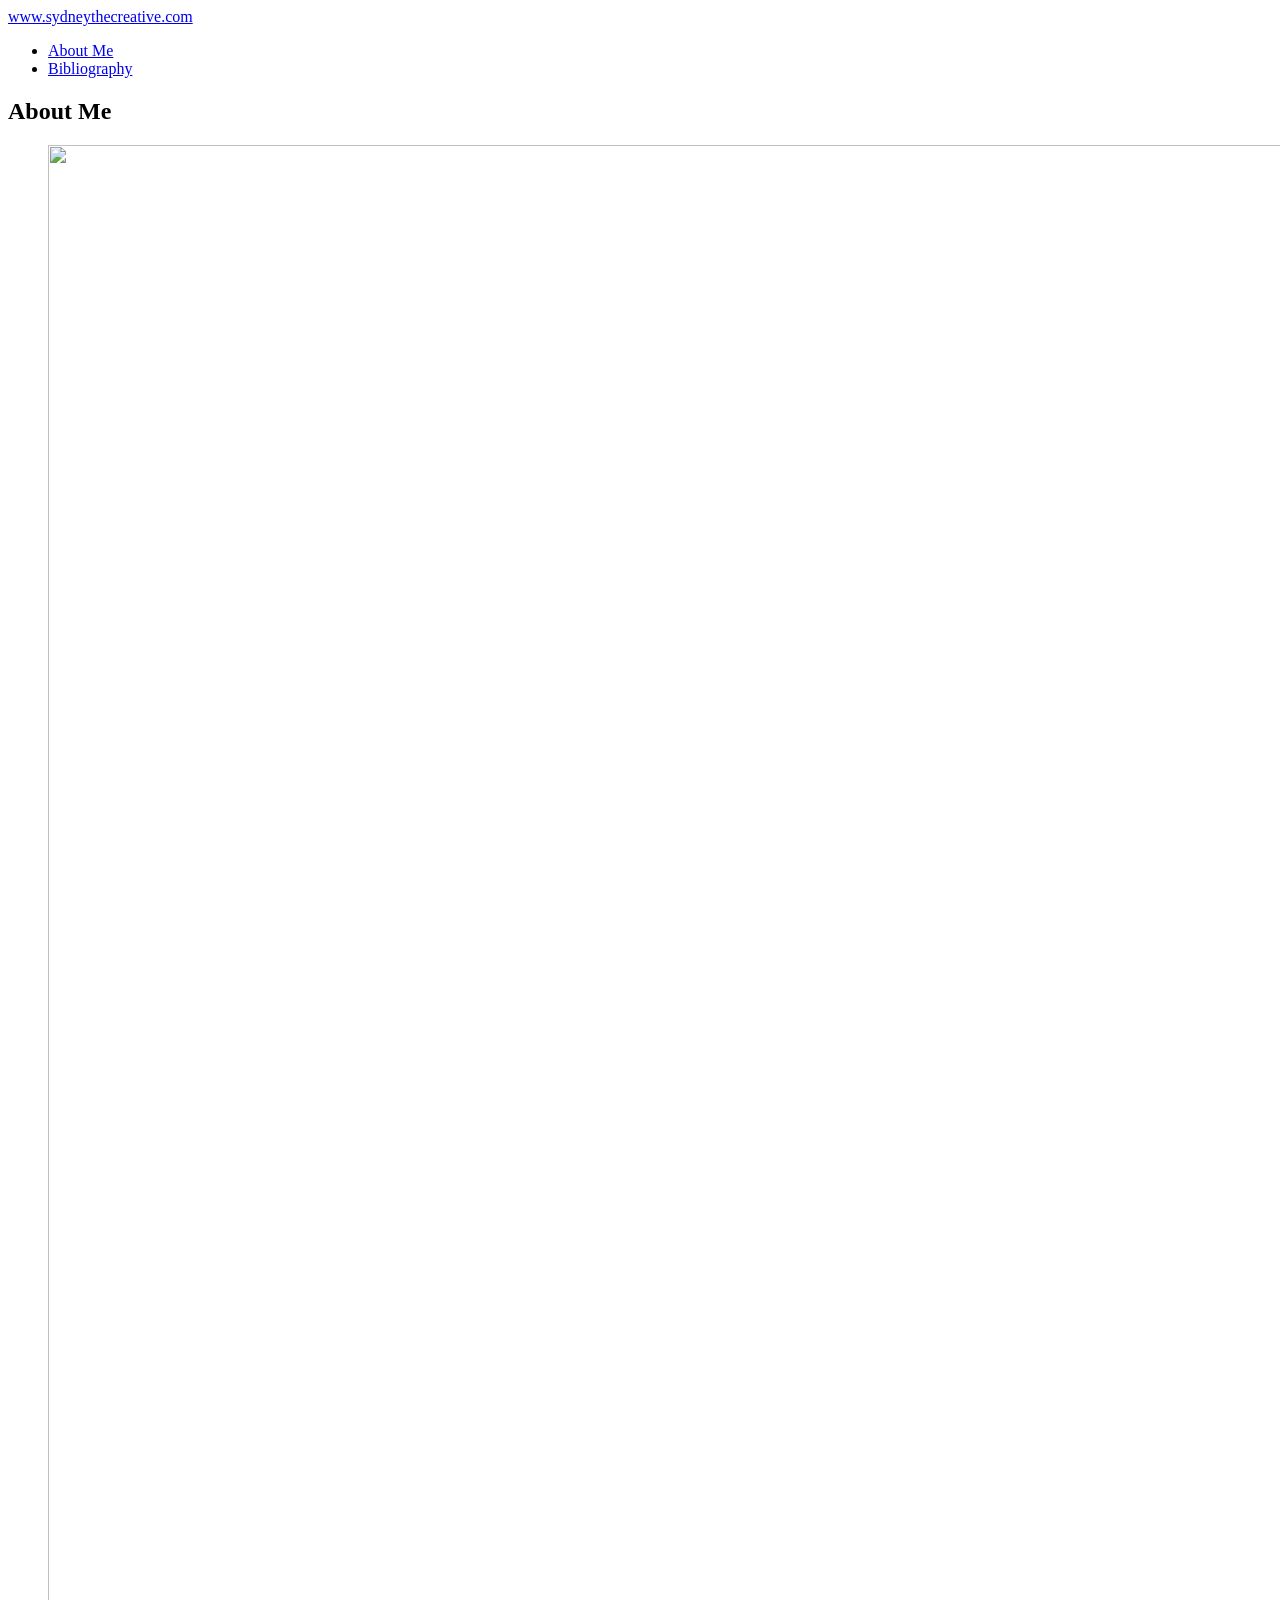
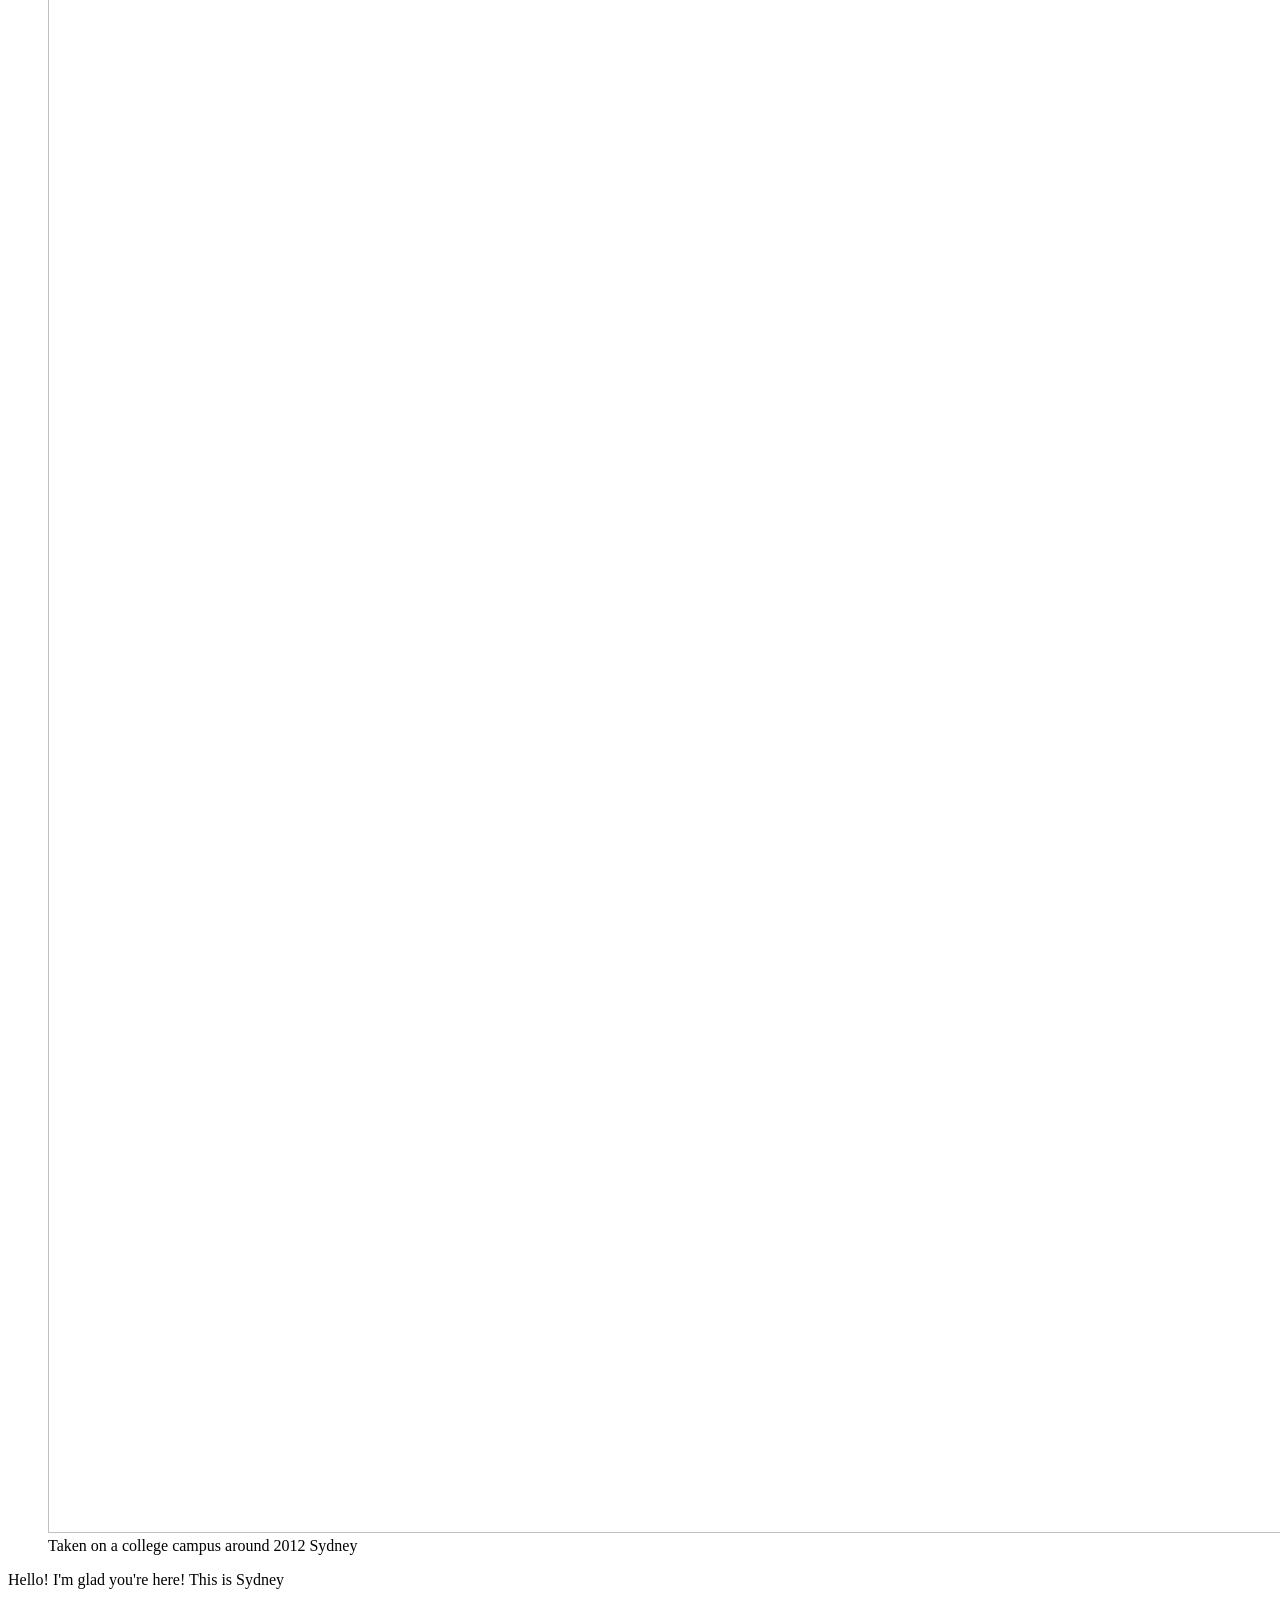
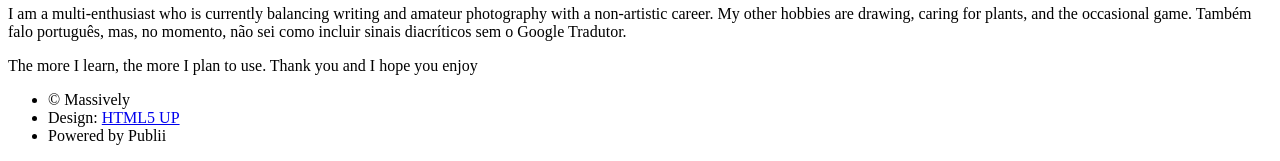
==== commit 42b971ea: "Updated from Publii" ====
--- a/about-me/index.html
+++ b/about-me/index.html
@@ -1,5 +1,5 @@
-<!DOCTYPE html><html lang="en-us"><head><meta charset="utf-8"><meta http-equiv="X-UA-Compatible" content="IE=edge"><meta name="viewport" content="width=device-width,initial-scale=1,user-scalable=no"><title>About Me - www.sydneythecreative.com</title><meta name="robots" content="noindex,nofollow"><meta name="generator" content="Publii Open-Source CMS for Static Site"><meta name="robots" content="noai, noimageai" data-ai-crawler-blocker><link rel="alternate" type="application/atom+xml" href="https://github.com/sydouthere-sudo/sydneythecreative.git/feed.xml" title="www.sydneythecreative.com - RSS"><link rel="alternate" type="application/json" href="https://github.com/sydouthere-sudo/sydneythecreative.git/feed.json" title="www.sydneythecreative.com - JSON"><meta property="og:title" content="About Me"><meta property="og:image" content="https://github.com/sydouthere-sudo/sydneythecreative.git/media/posts/2/IMG_20160121_193021.jpg"><meta property="og:image:width" content="5312"><meta property="og:image:height" content="2988"><meta property="og:site_name" content="www.sydneythecreative.com"><meta property="og:description" content="Hello! I&#x27;m glad you&#x27;re here! This is Sydney I am a multi-enthusiast who is currently balancing writing and amateur photography with a non-artistic&amp;hellip;"><meta property="og:url" content="https://github.com/sydouthere-sudo/sydneythecreative.git/about-me/index.html"><meta property="og:type" content="article"><link rel="stylesheet" href="https://github.com/sydouthere-sudo/sydneythecreative.git/assets/css/fontawesome-all.min.css?v&#x3D;85514f933f9e0b82460af63f1a403fa5"><link rel="stylesheet" href="https://github.com/sydouthere-sudo/sydneythecreative.git/assets/css/style.css?v&#x3D;dd66200cfe17c33e8e2ed1fdd742c252"><noscript><link rel="stylesheet" href="https://github.com/sydouthere-sudo/sydneythecreative.git/assets/css/noscript.css?v&#x3D;efa867a99f5064d6729e4dc2008ad50b"></noscript><script type="application/ld+json">{"@context":"http://schema.org","@type":"Article","mainEntityOfPage":{"@type":"WebPage","@id":"https://github.com/sydouthere-sudo/sydneythecreative.git/about-me/index.html"},"headline":"About Me","datePublished":"2026-11-20T18:25-05:00","dateModified":"2026-11-20T20:42-05:00","image":{"@type":"ImageObject","url":"https://github.com/sydouthere-sudo/sydneythecreative.git/media/posts/2/IMG_20160121_193021.jpg","height":2988,"width":5312},"description":"Hello! I'm glad you're here! This is Sydney I am a multi-enthusiast who is currently balancing writing and amateur photography with a non-artistic&hellip;","author":{"@type":"Person","name":"Sydney the Creative","url":"https://github.com/sydouthere-sudo/sydneythecreative.git/authors/sydney-the-creative/"},"publisher":{"@type":"Organization","name":"Sydney the Creative"}}</script><style>#wrapper > .bg {
-               background-image: url(https://github.com/sydouthere-sudo/sydneythecreative.git/assets/images/overlay.png), linear-gradient(0deg, rgba(0, 0, 0, 0.1), rgba(0, 0, 0, 0.1)), url(https://github.com/sydouthere-sudo/sydneythecreative.git/media/website/20250327_152416.jpg);
+<!DOCTYPE html><html lang="en-us"><head><meta charset="utf-8"><meta http-equiv="X-UA-Compatible" content="IE=edge"><meta name="viewport" content="width=device-width,initial-scale=1,user-scalable=no"><title>About Me - www.sydneythecreative.com</title><meta name="robots" content="noindex,nofollow"><meta name="generator" content="Publii Open-Source CMS for Static Site"><meta name="robots" content="noai, noimageai" data-ai-crawler-blocker><link rel="alternate" type="application/atom+xml" href="https://www.sydneythecreative.com/feed.xml" title="www.sydneythecreative.com - RSS"><link rel="alternate" type="application/json" href="https://www.sydneythecreative.com/feed.json" title="www.sydneythecreative.com - JSON"><meta property="og:title" content="About Me"><meta property="og:image" content="https://www.sydneythecreative.com/media/posts/2/IMG_20160121_193021.jpg"><meta property="og:image:width" content="5312"><meta property="og:image:height" content="2988"><meta property="og:site_name" content="www.sydneythecreative.com"><meta property="og:description" content="Hello! I&#x27;m glad you&#x27;re here! This is Sydney I am a multi-enthusiast who is currently balancing writing and amateur photography with a non-artistic&amp;hellip;"><meta property="og:url" content="https://www.sydneythecreative.com/about-me/index.html"><meta property="og:type" content="article"><link rel="stylesheet" href="https://www.sydneythecreative.com/assets/css/fontawesome-all.min.css?v&#x3D;85514f933f9e0b82460af63f1a403fa5"><link rel="stylesheet" href="https://www.sydneythecreative.com/assets/css/style.css?v&#x3D;dd66200cfe17c33e8e2ed1fdd742c252"><noscript><link rel="stylesheet" href="https://www.sydneythecreative.com/assets/css/noscript.css?v&#x3D;efa867a99f5064d6729e4dc2008ad50b"></noscript><script type="application/ld+json">{"@context":"http://schema.org","@type":"Article","mainEntityOfPage":{"@type":"WebPage","@id":"https://www.sydneythecreative.com/about-me/index.html"},"headline":"About Me","datePublished":"2026-11-20T18:25-05:00","dateModified":"2026-11-20T20:42-05:00","image":{"@type":"ImageObject","url":"https://www.sydneythecreative.com/media/posts/2/IMG_20160121_193021.jpg","height":2988,"width":5312},"description":"Hello! I'm glad you're here! This is Sydney I am a multi-enthusiast who is currently balancing writing and amateur photography with a non-artistic&hellip;","author":{"@type":"Person","name":"Sydney the Creative","url":"https://www.sydneythecreative.com/authors/sydney-the-creative/"},"publisher":{"@type":"Organization","name":"Sydney the Creative"}}</script><style>#wrapper > .bg {
+               background-image: url(https://www.sydneythecreative.com/assets/images/overlay.png), linear-gradient(0deg, rgba(0, 0, 0, 0.1), rgba(0, 0, 0, 0.1)), url(https://www.sydneythecreative.com/media/website/20250327_152416.jpg);
            }</style><noscript><style>img[loading] {
                     opacity: 1;
-                }</style></noscript></head><body class="is-preload page-template"><div id="wrapper"><header id="header"><a class="logo" href="https://github.com/sydouthere-sudo/sydneythecreative.git/index.html">www.sydneythecreative.com</a></header><nav id="nav"><ul class="links"><li class="active"><a href="https://github.com/sydouthere-sudo/sydneythecreative.git/about-me/index.html" target="_blank">About Me</a></li><li><a href="https://github.com/sydouthere-sudo/sydneythecreative.git/bibliography/index.html" target="_self">Bibliography</a></li></ul></nav><main id="main"><article class="post"><header class="major"><h1>About Me</h1><p class="post__inner"></p></header><figure class="image main"><img src="https://github.com/sydouthere-sudo/sydneythecreative.git/media/posts/2/IMG_20160121_193021.jpg" srcset="https://github.com/sydouthere-sudo/sydneythecreative.git/media/posts/2/responsive/IMG_20160121_193021-xs.jpg 300w, https://github.com/sydouthere-sudo/sydneythecreative.git/media/posts/2/responsive/IMG_20160121_193021-sm.jpg 480w, https://github.com/sydouthere-sudo/sydneythecreative.git/media/posts/2/responsive/IMG_20160121_193021-md.jpg 768w, https://github.com/sydouthere-sudo/sydneythecreative.git/media/posts/2/responsive/IMG_20160121_193021-lg.jpg 1024w, https://github.com/sydouthere-sudo/sydneythecreative.git/media/posts/2/responsive/IMG_20160121_193021-xl.jpg 1360w" sizes="(max-width: 1360px) 100vw, 1360px" loading="lazy" height="2988" width="5312" alt=""><figcaption>Taken on a college campus around 2012 Sydney</figcaption></figure><div class="post__inner post__entry"><p>Hello! I'm glad you're here! This is Sydney</p><p>I am a multi-enthusiast who is currently balancing writing and amateur photography with a non-artistic career. My other hobbies are drawing, caring for plants, and the occasional game. Também falo português, mas, no momento, não sei como incluir sinais diacríticos sem o Google Tradutor.</p><p>The more I learn, the more I plan to use. Thank you and I hope you enjoy</p></div></article></main><footer id="copyright"><ul><li>© Massively</li><li>Design: <a href="https://html5up.net" target="_blank" rel="nofollow noopener">HTML5 UP</a></li><li>Powered by Publii</li></ul></footer></div><script src="https://github.com/sydouthere-sudo/sydneythecreative.git/assets/js/jquery.min.js?v&#x3D;c9771cc3e90e18f5336eedbd0fffb2cf"></script><script src="https://github.com/sydouthere-sudo/sydneythecreative.git/assets/js/jquery.scrollex.min.js?v&#x3D;f89065e3d988006af9791b44561d7c90"></script><script src="https://github.com/sydouthere-sudo/sydneythecreative.git/assets/js/jquery.scrolly.min.js?v&#x3D;1ed5a78bde1476875a40f6b9ff44fc14"></script><script src="https://github.com/sydouthere-sudo/sydneythecreative.git/assets/js/browser.min.js?v&#x3D;c07298dd19048a8a69ad97e754dfe8d0"></script><script src="https://github.com/sydouthere-sudo/sydneythecreative.git/assets/js/breakpoints.min.js?v&#x3D;81a479eb099e3b187613943b085923b8"></script><script src="https://github.com/sydouthere-sudo/sydneythecreative.git/assets/js/util.min.js?v&#x3D;4201a626f8c9b614a663b3a1d7d82615"></script><script src="https://github.com/sydouthere-sudo/sydneythecreative.git/assets/js/main.min.js?v&#x3D;56233c354bd814758be8bff42f7e13a5"></script><script>/*<![CDATA[*/var images=document.querySelectorAll("img[loading]");for(var i=0;i<images.length;i++){if(images[i].complete){images[i].classList.add("is-loaded")}else{images[i].addEventListener("load",function(){this.classList.add("is-loaded")},false)}};/*]]>*/</script></body></html>+                }</style></noscript></head><body class="is-preload page-template"><div id="wrapper"><header id="header"><a class="logo" href="https://www.sydneythecreative.com/index.html">www.sydneythecreative.com</a></header><nav id="nav"><ul class="links"><li class="active"><a href="https://www.sydneythecreative.com/about-me/index.html" target="_blank">About Me</a></li><li><a href="https://www.sydneythecreative.com/bibliography/index.html" target="_self">Bibliography</a></li></ul></nav><main id="main"><article class="post"><header class="major"><h1>About Me</h1><p class="post__inner"></p></header><figure class="image main"><img src="https://www.sydneythecreative.com/media/posts/2/IMG_20160121_193021.jpg" srcset="https://www.sydneythecreative.com/media/posts/2/responsive/IMG_20160121_193021-xs.jpg 300w, https://www.sydneythecreative.com/media/posts/2/responsive/IMG_20160121_193021-sm.jpg 480w, https://www.sydneythecreative.com/media/posts/2/responsive/IMG_20160121_193021-md.jpg 768w, https://www.sydneythecreative.com/media/posts/2/responsive/IMG_20160121_193021-lg.jpg 1024w, https://www.sydneythecreative.com/media/posts/2/responsive/IMG_20160121_193021-xl.jpg 1360w" sizes="(max-width: 1360px) 100vw, 1360px" loading="lazy" height="2988" width="5312" alt=""><figcaption>Taken on a college campus around 2012 Sydney</figcaption></figure><div class="post__inner post__entry"><p>Hello! I'm glad you're here! This is Sydney</p><p>I am a multi-enthusiast who is currently balancing writing and amateur photography with a non-artistic career. My other hobbies are drawing, caring for plants, and the occasional game. Também falo português, mas, no momento, não sei como incluir sinais diacríticos sem o Google Tradutor.</p><p>The more I learn, the more I plan to use. Thank you and I hope you enjoy</p></div></article></main><footer id="copyright"><ul><li>© Massively</li><li>Design: <a href="https://html5up.net" target="_blank" rel="nofollow noopener">HTML5 UP</a></li><li>Powered by Publii</li></ul></footer></div><script src="https://www.sydneythecreative.com/assets/js/jquery.min.js?v&#x3D;c9771cc3e90e18f5336eedbd0fffb2cf"></script><script src="https://www.sydneythecreative.com/assets/js/jquery.scrollex.min.js?v&#x3D;f89065e3d988006af9791b44561d7c90"></script><script src="https://www.sydneythecreative.com/assets/js/jquery.scrolly.min.js?v&#x3D;1ed5a78bde1476875a40f6b9ff44fc14"></script><script src="https://www.sydneythecreative.com/assets/js/browser.min.js?v&#x3D;c07298dd19048a8a69ad97e754dfe8d0"></script><script src="https://www.sydneythecreative.com/assets/js/breakpoints.min.js?v&#x3D;81a479eb099e3b187613943b085923b8"></script><script src="https://www.sydneythecreative.com/assets/js/util.min.js?v&#x3D;4201a626f8c9b614a663b3a1d7d82615"></script><script src="https://www.sydneythecreative.com/assets/js/main.min.js?v&#x3D;56233c354bd814758be8bff42f7e13a5"></script><script>/*<![CDATA[*/var images=document.querySelectorAll("img[loading]");for(var i=0;i<images.length;i++){if(images[i].complete){images[i].classList.add("is-loaded")}else{images[i].addEventListener("load",function(){this.classList.add("is-loaded")},false)}};/*]]>*/</script></body></html>
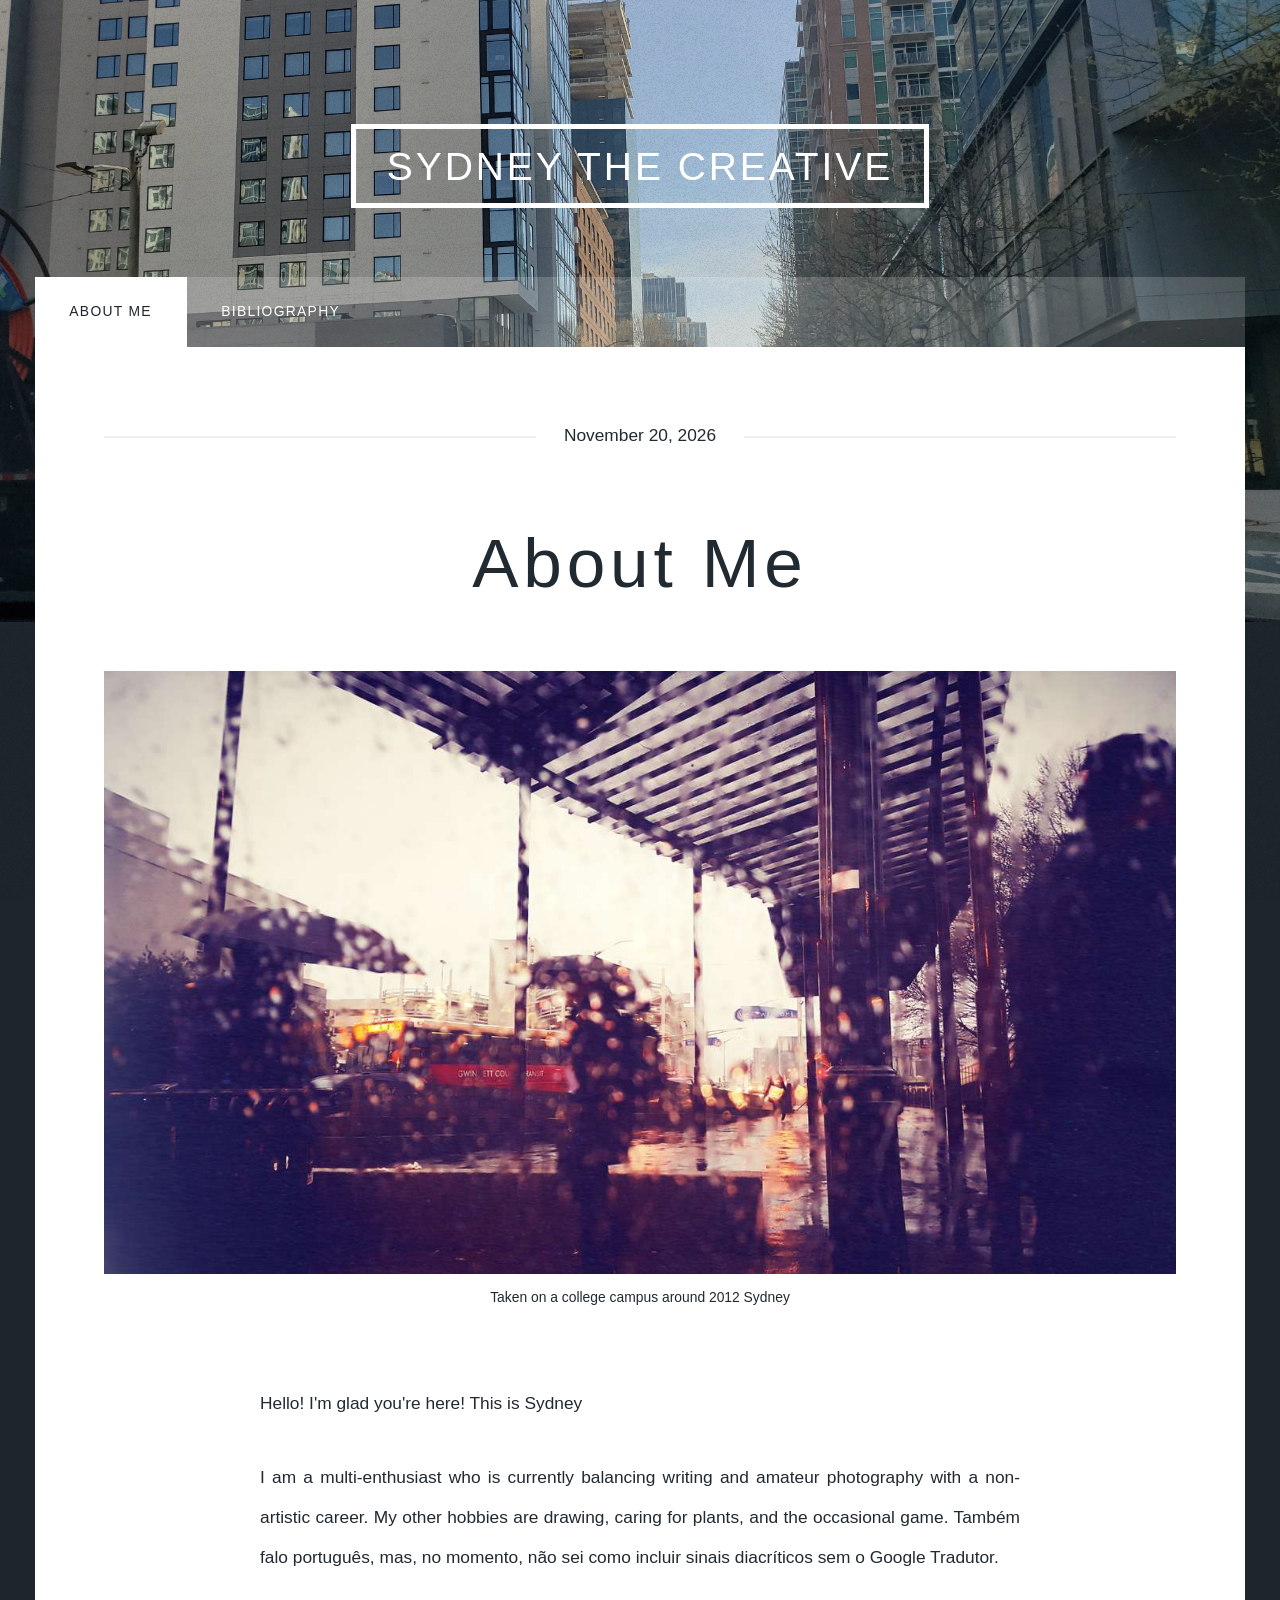
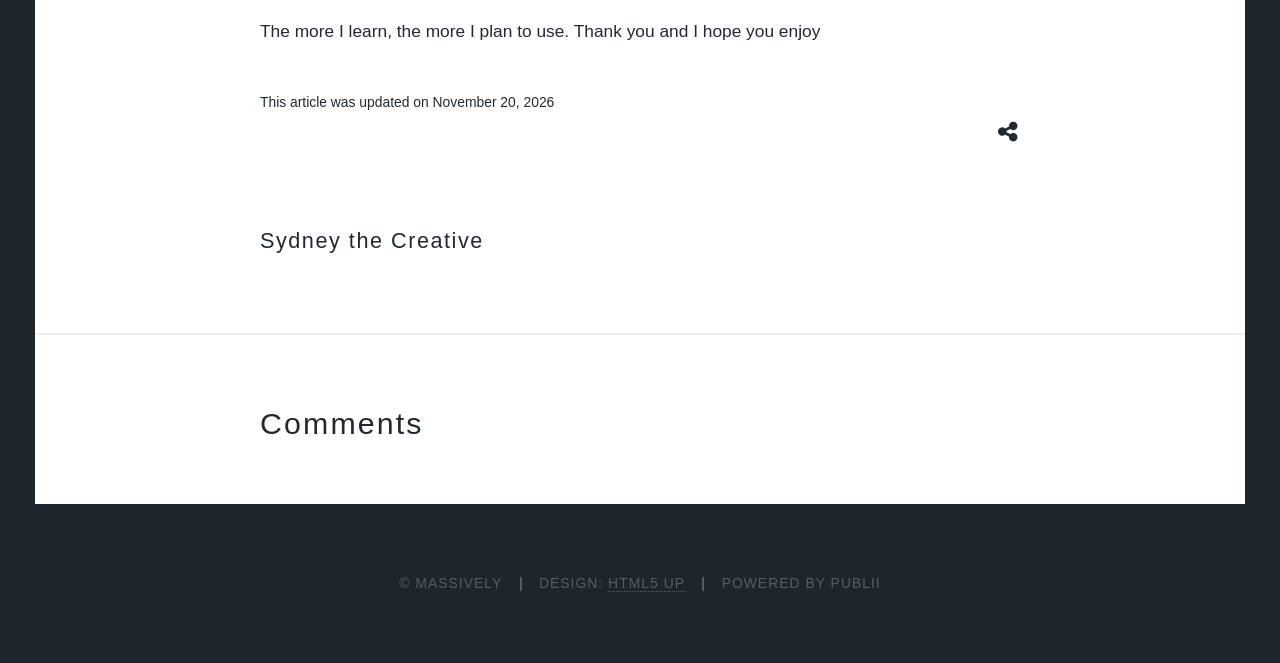
==== commit 71517a97: "Updated from Publii" ====
--- a/about-me/index.html
+++ b/about-me/index.html
@@ -1,5 +1,5 @@
-<!DOCTYPE html><html lang="en-us"><head><meta charset="utf-8"><meta http-equiv="X-UA-Compatible" content="IE=edge"><meta name="viewport" content="width=device-width,initial-scale=1,user-scalable=no"><title>About Me - www.sydneythecreative.com</title><meta name="robots" content="noindex,nofollow"><meta name="generator" content="Publii Open-Source CMS for Static Site"><meta name="robots" content="noai, noimageai" data-ai-crawler-blocker><link rel="alternate" type="application/atom+xml" href="https://www.sydneythecreative.com/feed.xml" title="www.sydneythecreative.com - RSS"><link rel="alternate" type="application/json" href="https://www.sydneythecreative.com/feed.json" title="www.sydneythecreative.com - JSON"><meta property="og:title" content="About Me"><meta property="og:image" content="https://www.sydneythecreative.com/media/posts/2/IMG_20160121_193021.jpg"><meta property="og:image:width" content="5312"><meta property="og:image:height" content="2988"><meta property="og:site_name" content="www.sydneythecreative.com"><meta property="og:description" content="Hello! I&#x27;m glad you&#x27;re here! This is Sydney I am a multi-enthusiast who is currently balancing writing and amateur photography with a non-artistic&amp;hellip;"><meta property="og:url" content="https://www.sydneythecreative.com/about-me/index.html"><meta property="og:type" content="article"><link rel="stylesheet" href="https://www.sydneythecreative.com/assets/css/fontawesome-all.min.css?v&#x3D;85514f933f9e0b82460af63f1a403fa5"><link rel="stylesheet" href="https://www.sydneythecreative.com/assets/css/style.css?v&#x3D;dd66200cfe17c33e8e2ed1fdd742c252"><noscript><link rel="stylesheet" href="https://www.sydneythecreative.com/assets/css/noscript.css?v&#x3D;efa867a99f5064d6729e4dc2008ad50b"></noscript><script type="application/ld+json">{"@context":"http://schema.org","@type":"Article","mainEntityOfPage":{"@type":"WebPage","@id":"https://www.sydneythecreative.com/about-me/index.html"},"headline":"About Me","datePublished":"2026-11-20T18:25-05:00","dateModified":"2026-11-20T20:42-05:00","image":{"@type":"ImageObject","url":"https://www.sydneythecreative.com/media/posts/2/IMG_20160121_193021.jpg","height":2988,"width":5312},"description":"Hello! I'm glad you're here! This is Sydney I am a multi-enthusiast who is currently balancing writing and amateur photography with a non-artistic&hellip;","author":{"@type":"Person","name":"Sydney the Creative","url":"https://www.sydneythecreative.com/authors/sydney-the-creative/"},"publisher":{"@type":"Organization","name":"Sydney the Creative"}}</script><style>#wrapper > .bg {
-               background-image: url(https://www.sydneythecreative.com/assets/images/overlay.png), linear-gradient(0deg, rgba(0, 0, 0, 0.1), rgba(0, 0, 0, 0.1)), url(https://www.sydneythecreative.com/media/website/20250327_152416.jpg);
+<!DOCTYPE html><html lang="en-us"><head><meta charset="utf-8"><meta http-equiv="X-UA-Compatible" content="IE=edge"><meta name="viewport" content="width=device-width,initial-scale=1,user-scalable=no"><title>About Me - Sydney the Creative</title><meta name="description" content="Hello! I&#x27;m glad you&#x27;re here! This is Sydney I am a multi-enthusiast who is currently balancing writing and amateur photography with a non-artistic&amp;hellip;"><meta name="generator" content="Publii Open-Source CMS for Static Site"><meta name="robots" content="noai, noimageai" data-ai-crawler-blocker><link rel="canonical" href="https://sydouthere-sudo.github.io/sydneythecreative/about-me/"><link rel="alternate" type="application/atom+xml" href="https://sydouthere-sudo.github.io/sydneythecreative/feed.xml" title="Sydney the Creative - RSS"><link rel="alternate" type="application/json" href="https://sydouthere-sudo.github.io/sydneythecreative/feed.json" title="Sydney the Creative - JSON"><meta property="og:title" content="About Me"><meta property="og:image" content="https://sydouthere-sudo.github.io/sydneythecreative/media/posts/2/IMG_20160121_193021.jpg"><meta property="og:image:width" content="5312"><meta property="og:image:height" content="2988"><meta property="og:site_name" content="Sydney the Creative"><meta property="og:description" content="Hello! I&#x27;m glad you&#x27;re here! This is Sydney I am a multi-enthusiast who is currently balancing writing and amateur photography with a non-artistic&amp;hellip;"><meta property="og:url" content="https://sydouthere-sudo.github.io/sydneythecreative/about-me/index.html"><meta property="og:type" content="article"><link rel="stylesheet" href="https://sydouthere-sudo.github.io/sydneythecreative/assets/css/fontawesome-all.min.css?v&#x3D;85514f933f9e0b82460af63f1a403fa5"><link rel="stylesheet" href="https://sydouthere-sudo.github.io/sydneythecreative/assets/css/style.css?v&#x3D;dd66200cfe17c33e8e2ed1fdd742c252"><noscript><link rel="stylesheet" href="https://sydouthere-sudo.github.io/sydneythecreative/assets/css/noscript.css?v&#x3D;efa867a99f5064d6729e4dc2008ad50b"></noscript><script type="application/ld+json">{"@context":"http://schema.org","@type":"Article","mainEntityOfPage":{"@type":"WebPage","@id":"https://sydouthere-sudo.github.io/sydneythecreative/about-me/index.html"},"headline":"About Me","datePublished":"2026-11-20T18:25-05:00","dateModified":"2026-11-20T20:42-05:00","image":{"@type":"ImageObject","url":"https://sydouthere-sudo.github.io/sydneythecreative/media/posts/2/IMG_20160121_193021.jpg","height":2988,"width":5312},"description":"Hello! I'm glad you're here! This is Sydney I am a multi-enthusiast who is currently balancing writing and amateur photography with a non-artistic&hellip;","author":{"@type":"Person","name":"Sydney the Creative","url":"https://sydouthere-sudo.github.io/sydneythecreative/authors/sydney-the-creative/"},"publisher":{"@type":"Organization","name":"Sydney the Creative"}}</script><style>#wrapper > .bg {
+               background-image: url(https://sydouthere-sudo.github.io/sydneythecreative/assets/images/overlay.png), linear-gradient(0deg, rgba(0, 0, 0, 0.1), rgba(0, 0, 0, 0.1)), url(https://sydouthere-sudo.github.io/sydneythecreative/media/website/20250327_152416.jpg);
            }</style><noscript><style>img[loading] {
                     opacity: 1;
-                }</style></noscript></head><body class="is-preload page-template"><div id="wrapper"><header id="header"><a class="logo" href="https://www.sydneythecreative.com/index.html">www.sydneythecreative.com</a></header><nav id="nav"><ul class="links"><li class="active"><a href="https://www.sydneythecreative.com/about-me/index.html" target="_blank">About Me</a></li><li><a href="https://www.sydneythecreative.com/bibliography/index.html" target="_self">Bibliography</a></li></ul></nav><main id="main"><article class="post"><header class="major"><h1>About Me</h1><p class="post__inner"></p></header><figure class="image main"><img src="https://www.sydneythecreative.com/media/posts/2/IMG_20160121_193021.jpg" srcset="https://www.sydneythecreative.com/media/posts/2/responsive/IMG_20160121_193021-xs.jpg 300w, https://www.sydneythecreative.com/media/posts/2/responsive/IMG_20160121_193021-sm.jpg 480w, https://www.sydneythecreative.com/media/posts/2/responsive/IMG_20160121_193021-md.jpg 768w, https://www.sydneythecreative.com/media/posts/2/responsive/IMG_20160121_193021-lg.jpg 1024w, https://www.sydneythecreative.com/media/posts/2/responsive/IMG_20160121_193021-xl.jpg 1360w" sizes="(max-width: 1360px) 100vw, 1360px" loading="lazy" height="2988" width="5312" alt=""><figcaption>Taken on a college campus around 2012 Sydney</figcaption></figure><div class="post__inner post__entry"><p>Hello! I'm glad you're here! This is Sydney</p><p>I am a multi-enthusiast who is currently balancing writing and amateur photography with a non-artistic career. My other hobbies are drawing, caring for plants, and the occasional game. Também falo português, mas, no momento, não sei como incluir sinais diacríticos sem o Google Tradutor.</p><p>The more I learn, the more I plan to use. Thank you and I hope you enjoy</p></div></article></main><footer id="copyright"><ul><li>© Massively</li><li>Design: <a href="https://html5up.net" target="_blank" rel="nofollow noopener">HTML5 UP</a></li><li>Powered by Publii</li></ul></footer></div><script src="https://www.sydneythecreative.com/assets/js/jquery.min.js?v&#x3D;c9771cc3e90e18f5336eedbd0fffb2cf"></script><script src="https://www.sydneythecreative.com/assets/js/jquery.scrollex.min.js?v&#x3D;f89065e3d988006af9791b44561d7c90"></script><script src="https://www.sydneythecreative.com/assets/js/jquery.scrolly.min.js?v&#x3D;1ed5a78bde1476875a40f6b9ff44fc14"></script><script src="https://www.sydneythecreative.com/assets/js/browser.min.js?v&#x3D;c07298dd19048a8a69ad97e754dfe8d0"></script><script src="https://www.sydneythecreative.com/assets/js/breakpoints.min.js?v&#x3D;81a479eb099e3b187613943b085923b8"></script><script src="https://www.sydneythecreative.com/assets/js/util.min.js?v&#x3D;4201a626f8c9b614a663b3a1d7d82615"></script><script src="https://www.sydneythecreative.com/assets/js/main.min.js?v&#x3D;56233c354bd814758be8bff42f7e13a5"></script><script>/*<![CDATA[*/var images=document.querySelectorAll("img[loading]");for(var i=0;i<images.length;i++){if(images[i].complete){images[i].classList.add("is-loaded")}else{images[i].addEventListener("load",function(){this.classList.add("is-loaded")},false)}};/*]]>*/</script></body></html>+                }</style></noscript></head><body class="is-preload page-template"><div id="wrapper"><header id="header"><a class="logo" href="https://sydouthere-sudo.github.io/sydneythecreative/index.html">Sydney the Creative</a></header><nav id="nav"><ul class="links"><li class="active"><a href="https://sydouthere-sudo.github.io/sydneythecreative/about-me/index.html" target="_blank">About Me</a></li><li><a href="https://sydouthere-sudo.github.io/sydneythecreative/bibliography/index.html" target="_self">Bibliography</a></li></ul></nav><main id="main"><article class="post"><header class="major"><time datetime="2026-11-20T18:25" class="date">November 20, 2026</time><h1>About Me</h1><p class="post__inner"></p></header><figure class="image main"><img src="https://sydouthere-sudo.github.io/sydneythecreative/media/posts/2/IMG_20160121_193021.jpg" srcset="https://sydouthere-sudo.github.io/sydneythecreative/media/posts/2/responsive/IMG_20160121_193021-xs.jpg 300w, https://sydouthere-sudo.github.io/sydneythecreative/media/posts/2/responsive/IMG_20160121_193021-sm.jpg 480w, https://sydouthere-sudo.github.io/sydneythecreative/media/posts/2/responsive/IMG_20160121_193021-md.jpg 768w, https://sydouthere-sudo.github.io/sydneythecreative/media/posts/2/responsive/IMG_20160121_193021-lg.jpg 1024w, https://sydouthere-sudo.github.io/sydneythecreative/media/posts/2/responsive/IMG_20160121_193021-xl.jpg 1360w" sizes="(max-width: 1360px) 100vw, 1360px" loading="lazy" height="2988" width="5312" alt=""><figcaption>Taken on a college campus around 2012 Sydney</figcaption></figure><div class="post__inner post__entry"><p>Hello! I'm glad you're here! This is Sydney</p><p>I am a multi-enthusiast who is currently balancing writing and amateur photography with a non-artistic career. My other hobbies are drawing, caring for plants, and the occasional game. Também falo português, mas, no momento, não sei como incluir sinais diacríticos sem o Google Tradutor.</p><p>The more I learn, the more I plan to use. Thank you and I hope you enjoy</p></div><footer class="post__inner post__footer"><div class="post__share-tag-container"><p class="post__last-updated">This article was updated on November 20, 2026</p><div class="post__share"><button class="post__share-button js-post__share-button icon" aria-label="Share button"><i class="fas fa-share-alt"></i></button><div class="post__share-popup js-post__share-popup"></div></div></div><div class="post__bio"><div><h3><a href="https://sydouthere-sudo.github.io/sydneythecreative/authors/sydney-the-creative/index.html" class="invert" rel="author">Sydney the Creative</a></h3></div></div></footer></article><div class="comments-area"><div class="post__inner"><div class="comments"><div class="comments-wrapper"><h2>Comments</h2><noscript>Turn on JavaScript to view and post comments.</noscript></div></div></div></div></main><footer id="copyright"><ul><li>© Massively</li><li>Design: <a href="https://html5up.net" target="_blank" rel="nofollow noopener">HTML5 UP</a></li><li>Powered by Publii</li></ul></footer></div><script src="https://sydouthere-sudo.github.io/sydneythecreative/assets/js/jquery.min.js?v&#x3D;c9771cc3e90e18f5336eedbd0fffb2cf"></script><script src="https://sydouthere-sudo.github.io/sydneythecreative/assets/js/jquery.scrollex.min.js?v&#x3D;f89065e3d988006af9791b44561d7c90"></script><script src="https://sydouthere-sudo.github.io/sydneythecreative/assets/js/jquery.scrolly.min.js?v&#x3D;1ed5a78bde1476875a40f6b9ff44fc14"></script><script src="https://sydouthere-sudo.github.io/sydneythecreative/assets/js/browser.min.js?v&#x3D;c07298dd19048a8a69ad97e754dfe8d0"></script><script src="https://sydouthere-sudo.github.io/sydneythecreative/assets/js/breakpoints.min.js?v&#x3D;81a479eb099e3b187613943b085923b8"></script><script src="https://sydouthere-sudo.github.io/sydneythecreative/assets/js/util.min.js?v&#x3D;4201a626f8c9b614a663b3a1d7d82615"></script><script src="https://sydouthere-sudo.github.io/sydneythecreative/assets/js/main.min.js?v&#x3D;56233c354bd814758be8bff42f7e13a5"></script><script>/*<![CDATA[*/var images=document.querySelectorAll("img[loading]");for(var i=0;i<images.length;i++){if(images[i].complete){images[i].classList.add("is-loaded")}else{images[i].addEventListener("load",function(){this.classList.add("is-loaded")},false)}};/*]]>*/</script></body></html>
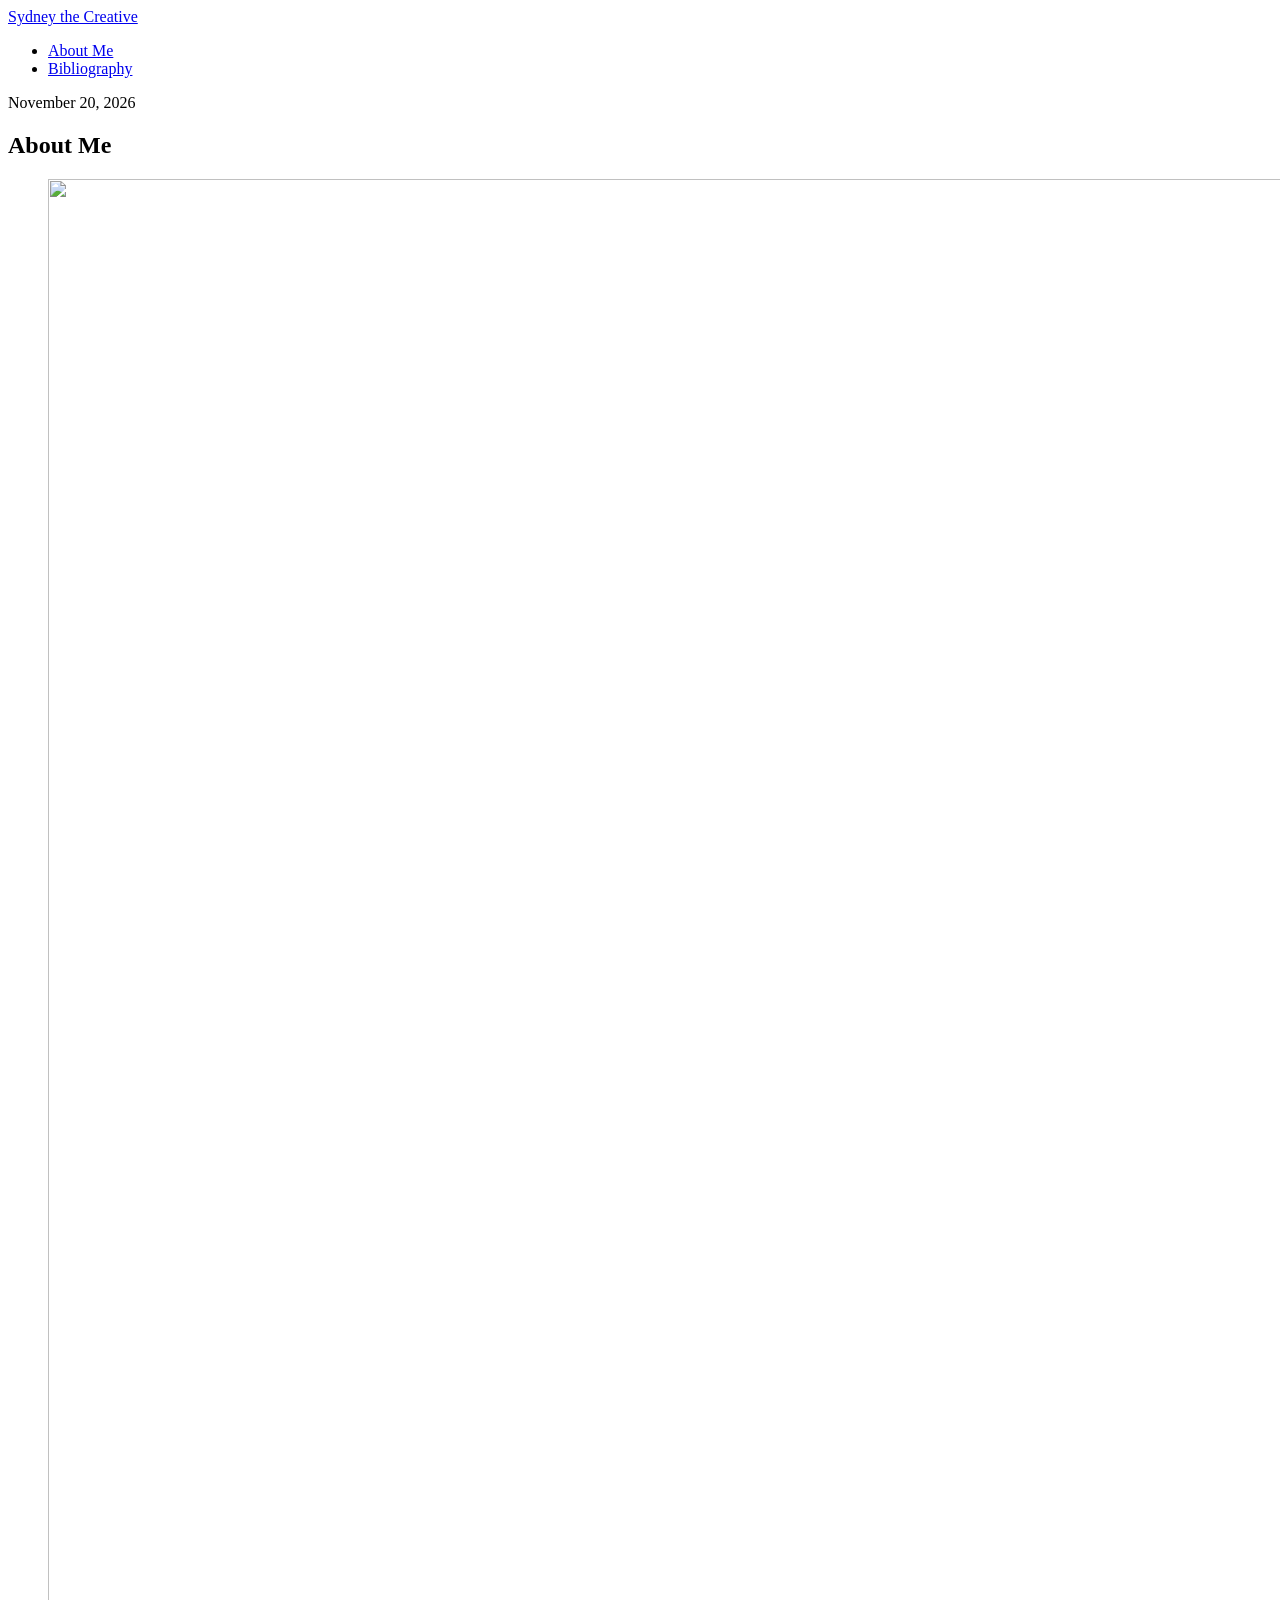
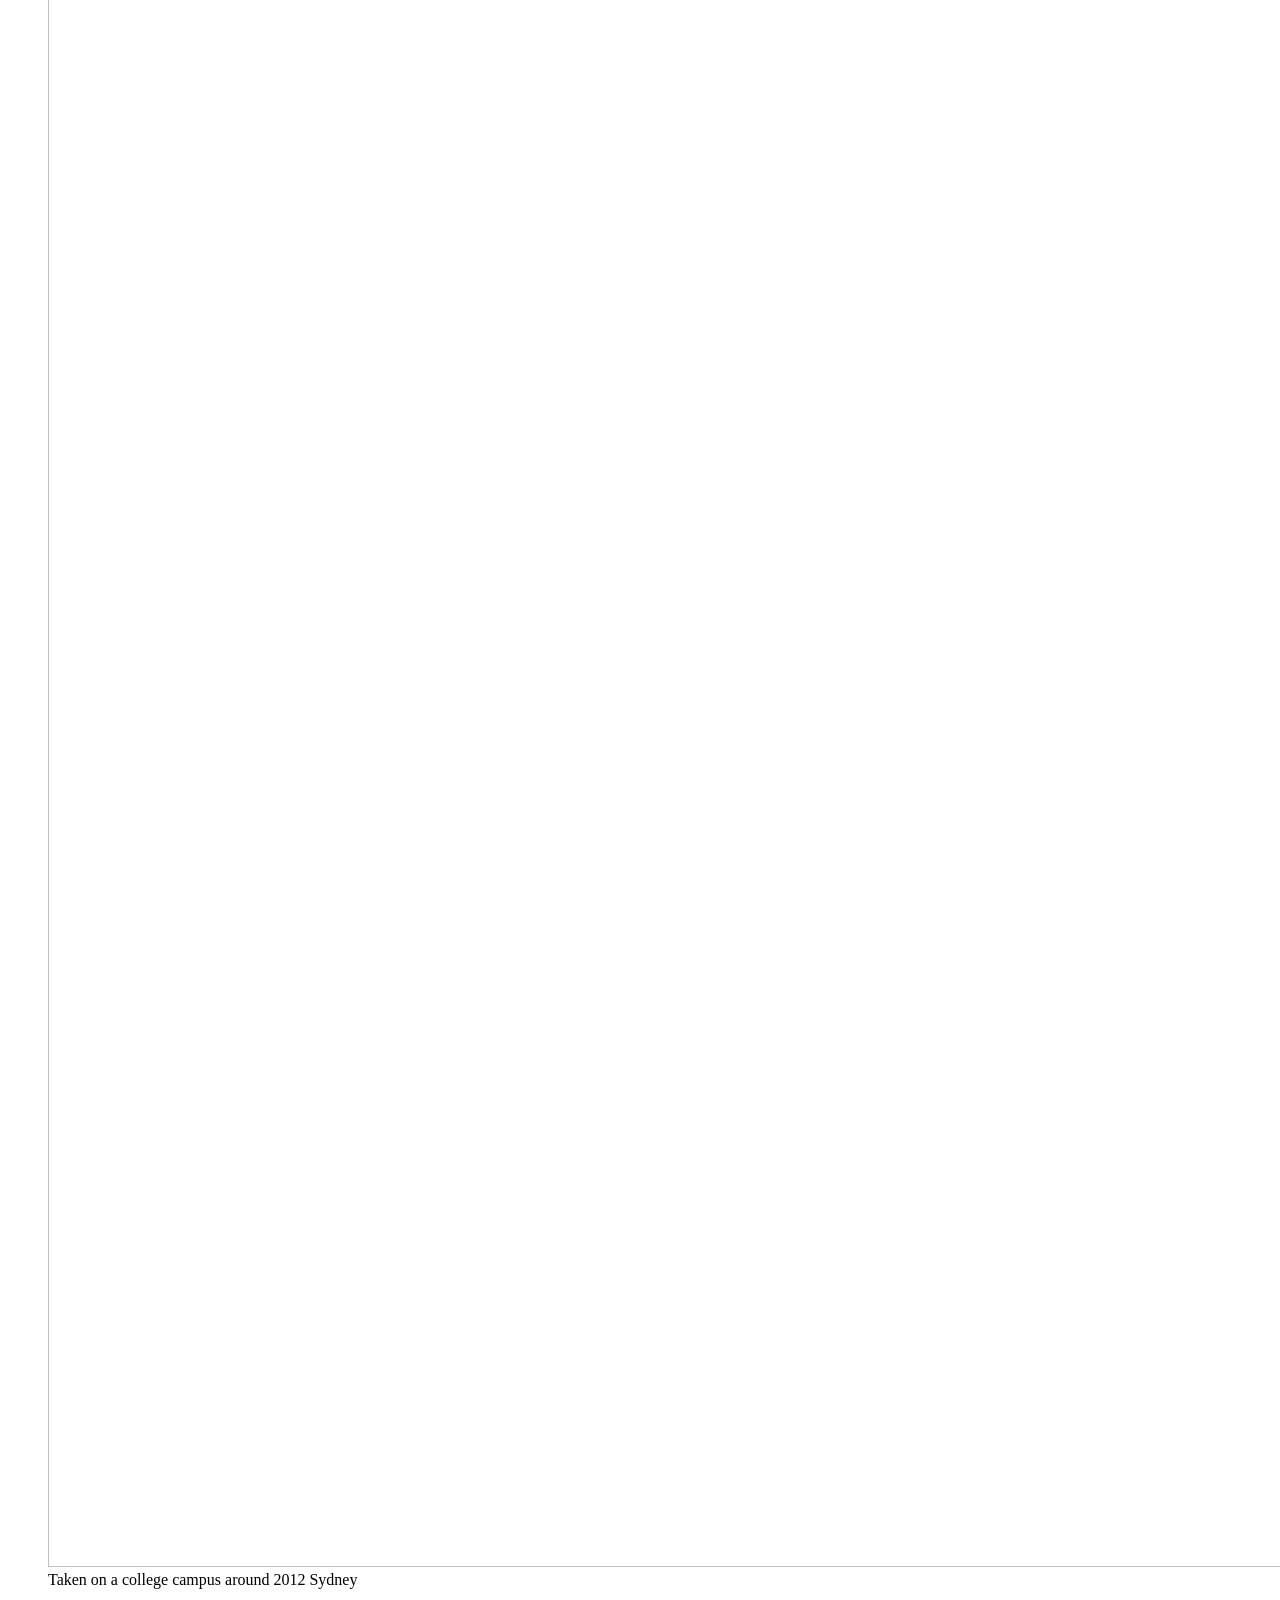
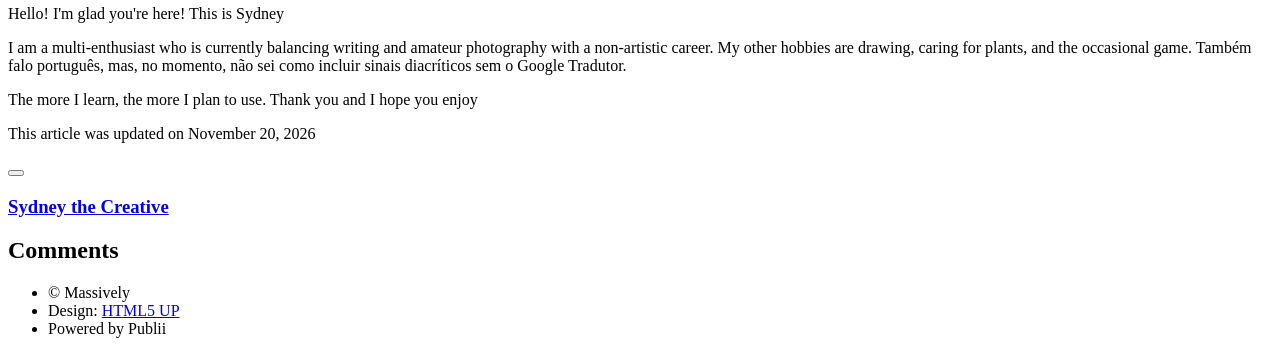
==== commit d7d22d74: "Updated from Publii" ====
--- a/about-me/index.html
+++ b/about-me/index.html
@@ -1,5 +1,5 @@
-<!DOCTYPE html><html lang="en-us"><head><meta charset="utf-8"><meta http-equiv="X-UA-Compatible" content="IE=edge"><meta name="viewport" content="width=device-width,initial-scale=1,user-scalable=no"><title>About Me - Sydney the Creative</title><meta name="description" content="Hello! I&#x27;m glad you&#x27;re here! This is Sydney I am a multi-enthusiast who is currently balancing writing and amateur photography with a non-artistic&amp;hellip;"><meta name="generator" content="Publii Open-Source CMS for Static Site"><meta name="robots" content="noai, noimageai" data-ai-crawler-blocker><link rel="canonical" href="https://sydouthere-sudo.github.io/sydneythecreative/about-me/"><link rel="alternate" type="application/atom+xml" href="https://sydouthere-sudo.github.io/sydneythecreative/feed.xml" title="Sydney the Creative - RSS"><link rel="alternate" type="application/json" href="https://sydouthere-sudo.github.io/sydneythecreative/feed.json" title="Sydney the Creative - JSON"><meta property="og:title" content="About Me"><meta property="og:image" content="https://sydouthere-sudo.github.io/sydneythecreative/media/posts/2/IMG_20160121_193021.jpg"><meta property="og:image:width" content="5312"><meta property="og:image:height" content="2988"><meta property="og:site_name" content="Sydney the Creative"><meta property="og:description" content="Hello! I&#x27;m glad you&#x27;re here! This is Sydney I am a multi-enthusiast who is currently balancing writing and amateur photography with a non-artistic&amp;hellip;"><meta property="og:url" content="https://sydouthere-sudo.github.io/sydneythecreative/about-me/index.html"><meta property="og:type" content="article"><link rel="stylesheet" href="https://sydouthere-sudo.github.io/sydneythecreative/assets/css/fontawesome-all.min.css?v&#x3D;85514f933f9e0b82460af63f1a403fa5"><link rel="stylesheet" href="https://sydouthere-sudo.github.io/sydneythecreative/assets/css/style.css?v&#x3D;dd66200cfe17c33e8e2ed1fdd742c252"><noscript><link rel="stylesheet" href="https://sydouthere-sudo.github.io/sydneythecreative/assets/css/noscript.css?v&#x3D;efa867a99f5064d6729e4dc2008ad50b"></noscript><script type="application/ld+json">{"@context":"http://schema.org","@type":"Article","mainEntityOfPage":{"@type":"WebPage","@id":"https://sydouthere-sudo.github.io/sydneythecreative/about-me/index.html"},"headline":"About Me","datePublished":"2026-11-20T18:25-05:00","dateModified":"2026-11-20T20:42-05:00","image":{"@type":"ImageObject","url":"https://sydouthere-sudo.github.io/sydneythecreative/media/posts/2/IMG_20160121_193021.jpg","height":2988,"width":5312},"description":"Hello! I'm glad you're here! This is Sydney I am a multi-enthusiast who is currently balancing writing and amateur photography with a non-artistic&hellip;","author":{"@type":"Person","name":"Sydney the Creative","url":"https://sydouthere-sudo.github.io/sydneythecreative/authors/sydney-the-creative/"},"publisher":{"@type":"Organization","name":"Sydney the Creative"}}</script><style>#wrapper > .bg {
-               background-image: url(https://sydouthere-sudo.github.io/sydneythecreative/assets/images/overlay.png), linear-gradient(0deg, rgba(0, 0, 0, 0.1), rgba(0, 0, 0, 0.1)), url(https://sydouthere-sudo.github.io/sydneythecreative/media/website/20250327_152416.jpg);
+<!DOCTYPE html><html lang="en-us"><head><meta charset="utf-8"><meta http-equiv="X-UA-Compatible" content="IE=edge"><meta name="viewport" content="width=device-width,initial-scale=1,user-scalable=no"><title>About Me - Sydney the Creative</title><meta name="description" content="Hello! I&#x27;m glad you&#x27;re here! This is Sydney I am a multi-enthusiast who is currently balancing writing and amateur photography with a non-artistic&amp;hellip;"><meta name="generator" content="Publii Open-Source CMS for Static Site"><meta name="robots" content="noai, noimageai" data-ai-crawler-blocker><link rel="canonical" href="https://www.sydneythecreative.com/about-me/"><link rel="alternate" type="application/atom+xml" href="https://www.sydneythecreative.com/feed.xml" title="Sydney the Creative - RSS"><link rel="alternate" type="application/json" href="https://www.sydneythecreative.com/feed.json" title="Sydney the Creative - JSON"><meta property="og:title" content="About Me"><meta property="og:image" content="https://www.sydneythecreative.com/media/posts/2/IMG_20160121_193021.jpg"><meta property="og:image:width" content="5312"><meta property="og:image:height" content="2988"><meta property="og:site_name" content="Sydney the Creative"><meta property="og:description" content="Hello! I&#x27;m glad you&#x27;re here! This is Sydney I am a multi-enthusiast who is currently balancing writing and amateur photography with a non-artistic&amp;hellip;"><meta property="og:url" content="https://www.sydneythecreative.com/about-me/index.html"><meta property="og:type" content="article"><link rel="stylesheet" href="https://www.sydneythecreative.com/assets/css/fontawesome-all.min.css?v&#x3D;85514f933f9e0b82460af63f1a403fa5"><link rel="stylesheet" href="https://www.sydneythecreative.com/assets/css/style.css?v&#x3D;dd66200cfe17c33e8e2ed1fdd742c252"><noscript><link rel="stylesheet" href="https://www.sydneythecreative.com/assets/css/noscript.css?v&#x3D;efa867a99f5064d6729e4dc2008ad50b"></noscript><script type="application/ld+json">{"@context":"http://schema.org","@type":"Article","mainEntityOfPage":{"@type":"WebPage","@id":"https://www.sydneythecreative.com/about-me/index.html"},"headline":"About Me","datePublished":"2026-11-20T18:25-05:00","dateModified":"2026-11-20T20:42-05:00","image":{"@type":"ImageObject","url":"https://www.sydneythecreative.com/media/posts/2/IMG_20160121_193021.jpg","height":2988,"width":5312},"description":"Hello! I'm glad you're here! This is Sydney I am a multi-enthusiast who is currently balancing writing and amateur photography with a non-artistic&hellip;","author":{"@type":"Person","name":"Sydney the Creative","url":"https://www.sydneythecreative.com/authors/sydney-the-creative/"},"publisher":{"@type":"Organization","name":"Sydney the Creative"}}</script><style>#wrapper > .bg {
+               background-image: url(https://www.sydneythecreative.com/assets/images/overlay.png), linear-gradient(0deg, rgba(0, 0, 0, 0.1), rgba(0, 0, 0, 0.1)), url(https://www.sydneythecreative.com/media/website/20250327_152416.jpg);
            }</style><noscript><style>img[loading] {
                     opacity: 1;
-                }</style></noscript></head><body class="is-preload page-template"><div id="wrapper"><header id="header"><a class="logo" href="https://sydouthere-sudo.github.io/sydneythecreative/index.html">Sydney the Creative</a></header><nav id="nav"><ul class="links"><li class="active"><a href="https://sydouthere-sudo.github.io/sydneythecreative/about-me/index.html" target="_blank">About Me</a></li><li><a href="https://sydouthere-sudo.github.io/sydneythecreative/bibliography/index.html" target="_self">Bibliography</a></li></ul></nav><main id="main"><article class="post"><header class="major"><time datetime="2026-11-20T18:25" class="date">November 20, 2026</time><h1>About Me</h1><p class="post__inner"></p></header><figure class="image main"><img src="https://sydouthere-sudo.github.io/sydneythecreative/media/posts/2/IMG_20160121_193021.jpg" srcset="https://sydouthere-sudo.github.io/sydneythecreative/media/posts/2/responsive/IMG_20160121_193021-xs.jpg 300w, https://sydouthere-sudo.github.io/sydneythecreative/media/posts/2/responsive/IMG_20160121_193021-sm.jpg 480w, https://sydouthere-sudo.github.io/sydneythecreative/media/posts/2/responsive/IMG_20160121_193021-md.jpg 768w, https://sydouthere-sudo.github.io/sydneythecreative/media/posts/2/responsive/IMG_20160121_193021-lg.jpg 1024w, https://sydouthere-sudo.github.io/sydneythecreative/media/posts/2/responsive/IMG_20160121_193021-xl.jpg 1360w" sizes="(max-width: 1360px) 100vw, 1360px" loading="lazy" height="2988" width="5312" alt=""><figcaption>Taken on a college campus around 2012 Sydney</figcaption></figure><div class="post__inner post__entry"><p>Hello! I'm glad you're here! This is Sydney</p><p>I am a multi-enthusiast who is currently balancing writing and amateur photography with a non-artistic career. My other hobbies are drawing, caring for plants, and the occasional game. Também falo português, mas, no momento, não sei como incluir sinais diacríticos sem o Google Tradutor.</p><p>The more I learn, the more I plan to use. Thank you and I hope you enjoy</p></div><footer class="post__inner post__footer"><div class="post__share-tag-container"><p class="post__last-updated">This article was updated on November 20, 2026</p><div class="post__share"><button class="post__share-button js-post__share-button icon" aria-label="Share button"><i class="fas fa-share-alt"></i></button><div class="post__share-popup js-post__share-popup"></div></div></div><div class="post__bio"><div><h3><a href="https://sydouthere-sudo.github.io/sydneythecreative/authors/sydney-the-creative/index.html" class="invert" rel="author">Sydney the Creative</a></h3></div></div></footer></article><div class="comments-area"><div class="post__inner"><div class="comments"><div class="comments-wrapper"><h2>Comments</h2><noscript>Turn on JavaScript to view and post comments.</noscript></div></div></div></div></main><footer id="copyright"><ul><li>© Massively</li><li>Design: <a href="https://html5up.net" target="_blank" rel="nofollow noopener">HTML5 UP</a></li><li>Powered by Publii</li></ul></footer></div><script src="https://sydouthere-sudo.github.io/sydneythecreative/assets/js/jquery.min.js?v&#x3D;c9771cc3e90e18f5336eedbd0fffb2cf"></script><script src="https://sydouthere-sudo.github.io/sydneythecreative/assets/js/jquery.scrollex.min.js?v&#x3D;f89065e3d988006af9791b44561d7c90"></script><script src="https://sydouthere-sudo.github.io/sydneythecreative/assets/js/jquery.scrolly.min.js?v&#x3D;1ed5a78bde1476875a40f6b9ff44fc14"></script><script src="https://sydouthere-sudo.github.io/sydneythecreative/assets/js/browser.min.js?v&#x3D;c07298dd19048a8a69ad97e754dfe8d0"></script><script src="https://sydouthere-sudo.github.io/sydneythecreative/assets/js/breakpoints.min.js?v&#x3D;81a479eb099e3b187613943b085923b8"></script><script src="https://sydouthere-sudo.github.io/sydneythecreative/assets/js/util.min.js?v&#x3D;4201a626f8c9b614a663b3a1d7d82615"></script><script src="https://sydouthere-sudo.github.io/sydneythecreative/assets/js/main.min.js?v&#x3D;56233c354bd814758be8bff42f7e13a5"></script><script>/*<![CDATA[*/var images=document.querySelectorAll("img[loading]");for(var i=0;i<images.length;i++){if(images[i].complete){images[i].classList.add("is-loaded")}else{images[i].addEventListener("load",function(){this.classList.add("is-loaded")},false)}};/*]]>*/</script></body></html>+                }</style></noscript></head><body class="is-preload page-template"><div id="wrapper"><header id="header"><a class="logo" href="https://www.sydneythecreative.com/index.html">Sydney the Creative</a></header><nav id="nav"><ul class="links"><li class="active"><a href="https://www.sydneythecreative.com/about-me/index.html" target="_blank">About Me</a></li><li><a href="https://www.sydneythecreative.com/bibliography/index.html" target="_self">Bibliography</a></li></ul></nav><main id="main"><article class="post"><header class="major"><time datetime="2026-11-20T18:25" class="date">November 20, 2026</time><h1>About Me</h1><p class="post__inner"></p></header><figure class="image main"><img src="https://www.sydneythecreative.com/media/posts/2/IMG_20160121_193021.jpg" srcset="https://www.sydneythecreative.com/media/posts/2/responsive/IMG_20160121_193021-xs.jpg 300w, https://www.sydneythecreative.com/media/posts/2/responsive/IMG_20160121_193021-sm.jpg 480w, https://www.sydneythecreative.com/media/posts/2/responsive/IMG_20160121_193021-md.jpg 768w, https://www.sydneythecreative.com/media/posts/2/responsive/IMG_20160121_193021-lg.jpg 1024w, https://www.sydneythecreative.com/media/posts/2/responsive/IMG_20160121_193021-xl.jpg 1360w" sizes="(max-width: 1360px) 100vw, 1360px" loading="lazy" height="2988" width="5312" alt=""><figcaption>Taken on a college campus around 2012 Sydney</figcaption></figure><div class="post__inner post__entry"><p>Hello! I'm glad you're here! This is Sydney</p><p>I am a multi-enthusiast who is currently balancing writing and amateur photography with a non-artistic career. My other hobbies are drawing, caring for plants, and the occasional game. Também falo português, mas, no momento, não sei como incluir sinais diacríticos sem o Google Tradutor.</p><p>The more I learn, the more I plan to use. Thank you and I hope you enjoy</p></div><footer class="post__inner post__footer"><div class="post__share-tag-container"><p class="post__last-updated">This article was updated on November 20, 2026</p><div class="post__share"><button class="post__share-button js-post__share-button icon" aria-label="Share button"><i class="fas fa-share-alt"></i></button><div class="post__share-popup js-post__share-popup"></div></div></div><div class="post__bio"><div><h3><a href="https://www.sydneythecreative.com/authors/sydney-the-creative/index.html" class="invert" rel="author">Sydney the Creative</a></h3></div></div></footer></article><div class="comments-area"><div class="post__inner"><div class="comments"><div class="comments-wrapper"><h2>Comments</h2><noscript>Turn on JavaScript to view and post comments.</noscript></div></div></div></div></main><footer id="copyright"><ul><li>© Massively</li><li>Design: <a href="https://html5up.net" target="_blank" rel="nofollow noopener">HTML5 UP</a></li><li>Powered by Publii</li></ul></footer></div><script src="https://www.sydneythecreative.com/assets/js/jquery.min.js?v&#x3D;c9771cc3e90e18f5336eedbd0fffb2cf"></script><script src="https://www.sydneythecreative.com/assets/js/jquery.scrollex.min.js?v&#x3D;f89065e3d988006af9791b44561d7c90"></script><script src="https://www.sydneythecreative.com/assets/js/jquery.scrolly.min.js?v&#x3D;1ed5a78bde1476875a40f6b9ff44fc14"></script><script src="https://www.sydneythecreative.com/assets/js/browser.min.js?v&#x3D;c07298dd19048a8a69ad97e754dfe8d0"></script><script src="https://www.sydneythecreative.com/assets/js/breakpoints.min.js?v&#x3D;81a479eb099e3b187613943b085923b8"></script><script src="https://www.sydneythecreative.com/assets/js/util.min.js?v&#x3D;4201a626f8c9b614a663b3a1d7d82615"></script><script src="https://www.sydneythecreative.com/assets/js/main.min.js?v&#x3D;56233c354bd814758be8bff42f7e13a5"></script><script>/*<![CDATA[*/var images=document.querySelectorAll("img[loading]");for(var i=0;i<images.length;i++){if(images[i].complete){images[i].classList.add("is-loaded")}else{images[i].addEventListener("load",function(){this.classList.add("is-loaded")},false)}};/*]]>*/</script></body></html>
